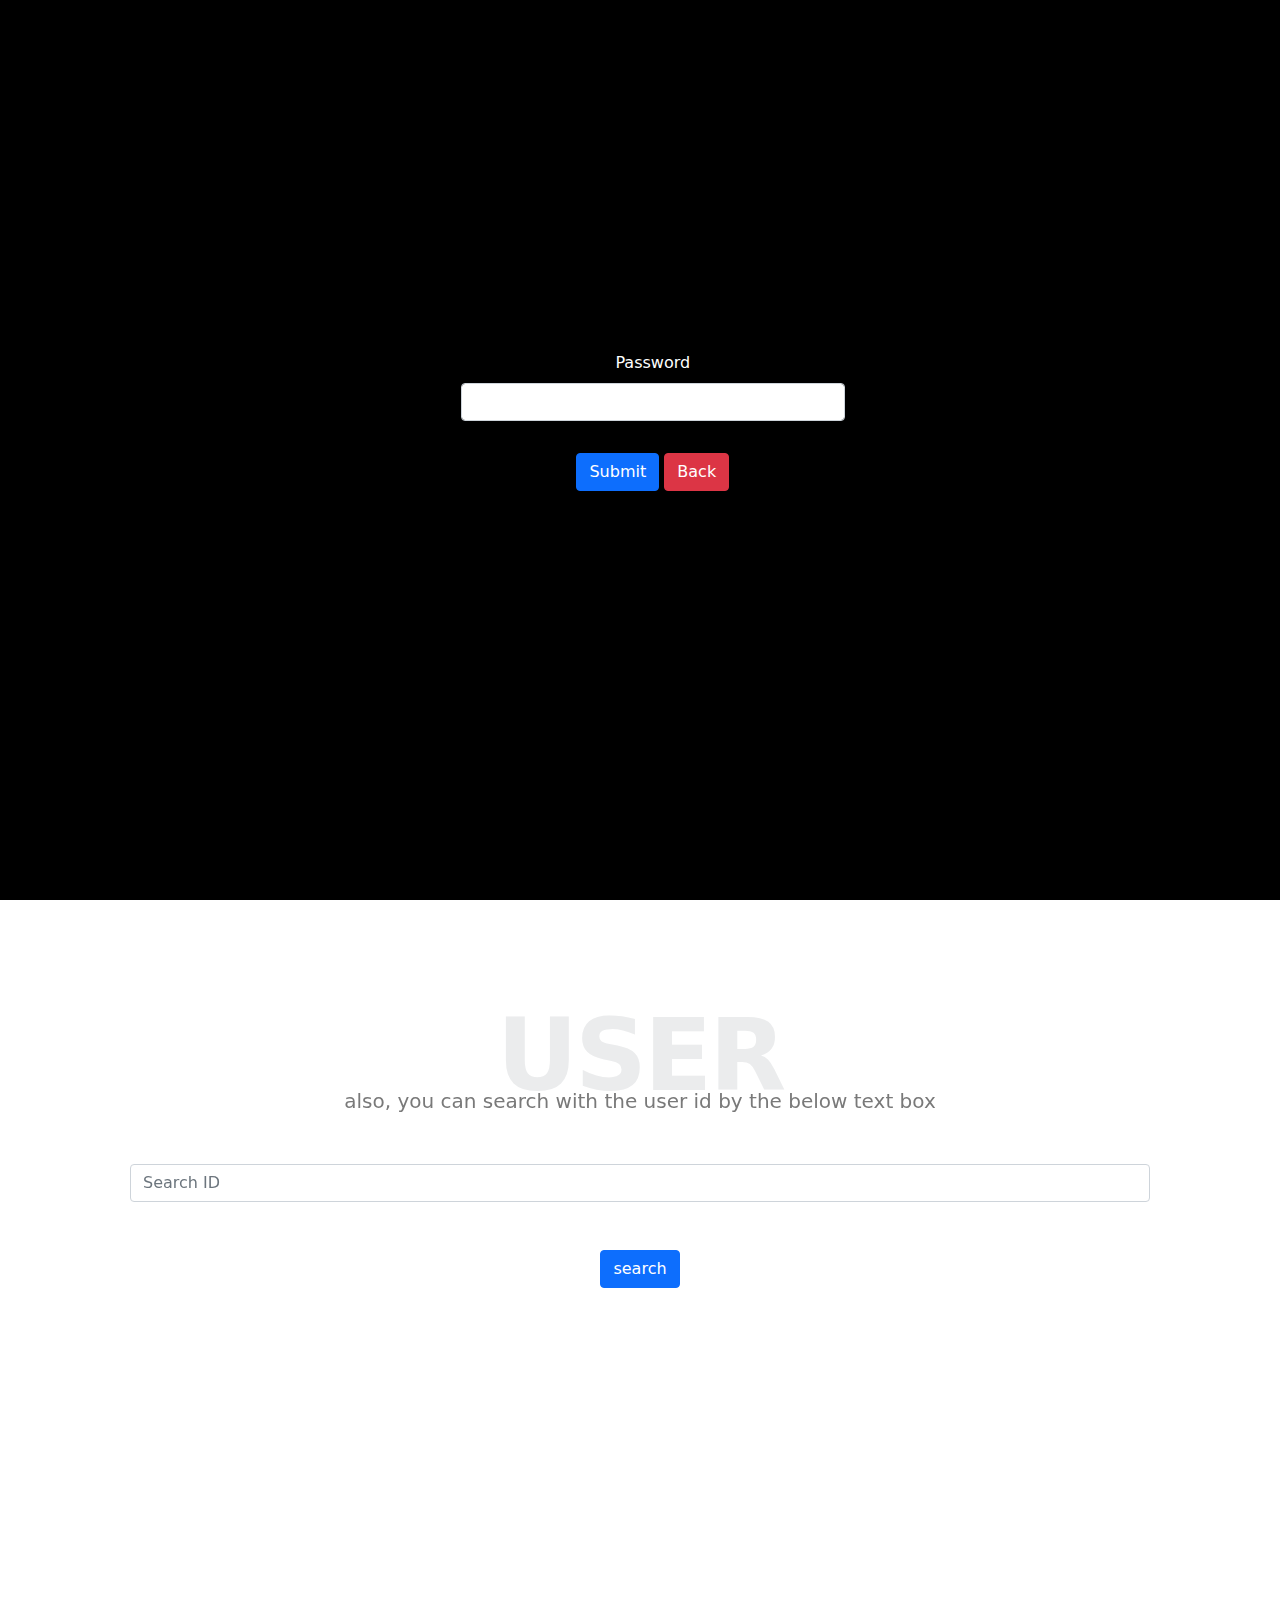
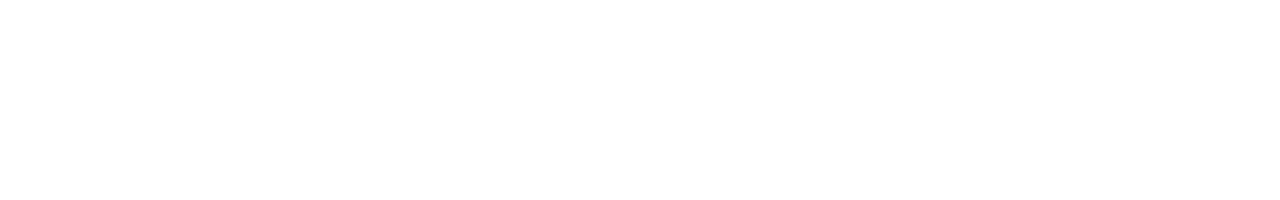
==== sm.html @ 642e506e "Update sm.html" ====
<!DOCTYPE html>
<html lang="en">

<head>
    <meta charset="UTF-8">
    <meta http-equiv="X-UA-Compatible" content="IE=edge">
    <meta name="viewport" content="width=device-width, initial-scale=1.0">
    <title>social media search</title>
    <link rel="icon" href="pic/messages-feature-f6473c3685a86a51e671e4d13feaf564.svg">
    <link rel="stylesheet" href="css/bootstrap.min.css">
    <link rel="stylesheet" href="css/style.css">
</head>

<body>



    <!-- start header -->
    <header>
        <nav class="navbar navbar-expand-lg navbar-dark bg-dark fixed-top">
            <div class="container-fluid">
                <a class="navbar-brand" href="index.html">All Agent</a>
                <button class="navbar-toggler" type="button" data-bs-toggle="collapse"
                    data-bs-target="#navbarSupportedContent" aria-controls="navbarSupportedContent"
                    aria-expanded="false" aria-label="Toggle navigation">
                    <span class="navbar-toggler-icon"></span>
                </button>
                <div class="collapse navbar-collapse" id="navbarSupportedContent">
                    <ul class="navbar-nav me-auto mb-2 mb-lg-0">


                        <li class="nav-item dropdown mx-1">
                            <a class="nav-link dropdown-toggle" href="#" id="navbarDropdown" role="button"
                                data-bs-toggle="dropdown" aria-expanded="false">
                                Cargo
                            </a>
                            <ul class="dropdown-menu" aria-labelledby="navbarDropdown">
                                <li><a class="dropdown-item" href="https://mylerz.net/pickup" target="_blank">Mylerz</a>
                                </li>
                                <li><a class="dropdown-item" href="https://www.aramex.com/eg/ar/track/track-shipments"
                                        target="_blank">Aramex</a></li>
                                <li><a class="dropdown-item" href="https://erp.r2slogistics.com/portal/PortalDashboard#"
                                        target="_blank">R2S</a></li>
                                <li>
                                    <hr class="dropdown-divider">
                                </li>
                                <li><a class="dropdown-item" href="https://mylerz.net/track" target="_blank">Mylerz
                                        User</a></li>


                            </ul>
                        </li>

                        <li class="nav-item dropdown mx-1">
                            <a class="nav-link dropdown-toggle" href="#" id="navbarDropdown" role="button"
                                data-bs-toggle="dropdown" aria-expanded="false">
                                LC Tools
                            </a>
                            <ul class="dropdown-menu" aria-labelledby="navbarDropdown">
                                <li><a class="dropdown-item" href="https://backoffice.lcwaikiki.eg/orders.aspx"
                                        target="_blank">Fix</a>
                                </li>
                                <li><a class="dropdown-item" href="https://www.lcwaikiki.eg/ar-EG/EG" target="_blank">LC
                                        Website</a></li>

                            </ul>
                        </li>
                        <li class="nav-item dropdown mx-1">
                            <a class="nav-link dropdown-toggle" href="#" id="navbarDropdown" role="button"
                                data-bs-toggle="dropdown" aria-expanded="false">
                                Raya Tools
                            </a>
                            <ul class="dropdown-menu" aria-labelledby="navbarDropdown">
                                <li><a class="dropdown-item" href="https://outlook.office.com"
                                        target="_blank">Outlook</a>
                                </li>
                                <li><a class="dropdown-item"
                                        href="https://wfm.rayacontactcenter.com/TeleoptiWFM/Web/MyTime#TeamSchedule/NewIndex"
                                        target="_blank">LC
                                        Teleopti WFM MyTime</a></li>
                                <li><a class="dropdown-item" href="http://lcwaikiki-kb/?q=content/lcw-eg-stores-wh"
                                        target="_blank">LC
                                        K Base</a></li>
                                <li><a class="dropdown-item" href="http://lcwaikiki-kb/?q=content/lcw-eg-stores-wh"
                                        target="_blank">LC
                                        RTM Tool</a></li>

                            </ul>
                        </li>
                        <li class="nav-item dropdown mx-1">
                            <a class="nav-link dropdown-toggle" href="#" id="navbarDropdown" role="button"
                                data-bs-toggle="dropdown" aria-expanded="false">
                                Old Tools
                            </a>
                            <ul class="dropdown-menu" aria-labelledby="navbarDropdown">
                                <li><a class="dropdown-item"
                                        href="https://lcwaikiki.omnitron.akinon.net/en/en-us/order/orders/"
                                        target="_blank">Omnitron Black</a>
                                </li>
                                <li><a class="dropdown-item" href="https://lcw-bo.akinon.net/main/orders"
                                        target="_blank">Omnitron White</a></li>
                                <li>
                                    <hr class="dropdown-divider">
                                </li>
                                <li><a class="dropdown-item"
                                        href="https://lcw-bi.akinon.net/question/77-rayacx-awb-query-by-order-number-egypt?start_date=2021-09-01&end_date=2023-03-01"
                                        target="_blank">Meta Orders</a></li>
                                <li><a class="dropdown-item"
                                        href="https://lcw-bi.akinon.net/question/498-rayacx-lcw-money-tracking-eg?start_date=2022-01-01&end_date=2023-05-01"
                                        target="_blank">Meta LCM</a></li>
                            </ul>
                        </li>

                        <li class="nav-item dropdown mx-1">
                            <a class="nav-link dropdown-toggle" href="#" id="navbarDropdown" role="button"
                                data-bs-toggle="dropdown" aria-expanded="false">
                                CRM
                            </a>
                            <ul class="dropdown-menu" aria-labelledby="navbarDropdown">
                                <li><a class="dropdown-item"
                                        href="https://crm365.lcwaikiki.com/main.aspx?appid=c99c9d87-e483-eb11-9f29-00155dd42e06&forceUCI=1&newWindow=true&pagetype=entityrecord&etn=incident"
                                        target="_blank">New Case</a>
                                </li>
                                <li><a class="dropdown-item"
                                        href="https://crm365.lcwaikiki.com/main.aspx?appid=c99c9d87-e483-eb11-9f29-00155dd42e06&forceUCI=1&newWindow=true&pagetype=entitylist&etn=incident&viewid=00000000-0000-0000-00aa-000010001030&viewType=1039"
                                        target="_blank">
                                        All Cases</a></li>

                            </ul>
                        </li>

                        <li class="nav-item dropdown mx-1">
                            <a class="nav-link dropdown-toggle" href="#" id="navbarDropdown" role="button"
                                data-bs-toggle="dropdown" aria-expanded="false">
                                Excel sheets
                            </a>
                            <ul class="dropdown-menu" aria-labelledby="navbarDropdown">
                                <li><a class="dropdown-item"
                                        href="https://lcwonline-my.sharepoint.com/:x:/g/personal/hisham_hamza_lcwaikiki_com/EScHxWISASlGtxcE4dEOUEcBST6ohaYQ8WqMdYG4wH2eCQ?rtime=UtkxC5-22kg"
                                        target="_blank">Old Bank Transfer</a>
                                </li>
                                <li><a class="dropdown-item"
                                        href="https://lcwonline-my.sharepoint.com/:x:/g/personal/ahmed_fayez_lcwaikiki_com/EWXl0eiKqdpIml8HTB7rE1QB4gOhnJVrDEm3c3cTARcmJg?e=5k7Ae8"
                                        target="_blank">
                                        Call Back</a></li>
                                <li><a class="dropdown-item"
                                        href="https://lcwonline-my.sharepoint.com/:x:/g/personal/hisham_hamza_lcwaikiki_com/EbQaKVX3qGBAoABUPVS43xYBYPFShjwHWeIFD5YLqoT0Yw?rtime=5i-AL_9N2kg"
                                        target="_blank">
                                        Return request</a></li>
                                <li><a class="dropdown-item"
                                        href="https://rayacontactcenterrcc-my.sharepoint.com/:x:/r/personal/omar_mabdelmenaem_rayacx_com/_layouts/15/Doc.aspx?sourcedoc=%7Bdeadf7cd-cefd-4dca-a40a-460d5beed698%7D&action=editnew&wdPreviousSession=5012d18a-b7c3-4fa8-942c-625be7ca4e48&wdNewAndOpenCt=1663673976645&wdo=4&wdOrigin=wacFileNew&wdTpl=blank&wdLcid=1033&wdPreviousCorrelation=512343c7-54d2-41ef-9619-b6ce47abf4ec&cid=63c4b23b-ff75-43cb-86ea-507cf4fb5bc3"
                                        target="_blank">
                                        Fix Issue</a></li>
                                <li><a class="dropdown-item"
                                        href="https://rayacontactcenterrcc-my.sharepoint.com/:x:/r/personal/omar_mabdelmenaem_rayacx_com/_layouts/15/Doc.aspx?sourcedoc=%7B9A0EC4F1-9BD1-4F91-B116-A2D3359D970A%7D&file=Department-record.xlsx&action=default&mobileredirect=true&cid=8c9faec4-043d-4eac-959f-abd29b689596"
                                        target="_blank">
                                        CRM Outage</a></li>
                                <li><a class="dropdown-item"
                                        href="https://rayacontactcenterrcc-my.sharepoint.com/:x:/g/personal/omar_mabdelmenaem_rayacx_com/Ed1r8LaXzMBIgEXdaLRt-_IBYeiBrB6-gZUq6Wqt5W-NOA?e=szCriW"
                                        target="_blank">
                                        Petition Refund List</a></li>

                            </ul>
                        </li>
                        <li class="nav-item dropdown mx-1">
                            <a class="nav-link dropdown-toggle" href="#" id="navbarDropdown" role="button"
                                data-bs-toggle="dropdown" aria-expanded="false">
                                SM Excel sheets
                            </a>
                            <ul class="dropdown-menu" aria-labelledby="navbarDropdown">
                                <li><a class="dropdown-item"
                                        href="https://lcwonline-my.sharepoint.com/:x:/g/personal/ahmed_osama_lcwaikiki_com/EaXkOX15scVForLlMP_iaZEBIleURgnt28FSDwNx4xDJwA?rtime=R0bFkICu2kg"
                                        target="_blank">Osama</a>
                                </li>
                                <li><a class="dropdown-item"
                                        href="https://rayacontactcenterrcc-my.sharepoint.com/:x:/g/personal/omar_mabdelmenaem_rayacx_com/EXlNuDFo33hLqky8F09alF0Bh6B_O2Ip0vfGKXGz66Lccw?e=4%3AsVktMK&at=9&CID=f2ac560f-eaf7-0fe3-712b-db42f637dfea"
                                        target="_blank">
                                        Sniffer issue</a></li>


                            </ul>
                        </li>
                        <li class="nav-item dropdown mx-1">
                            <a class="nav-link dropdown-toggle" href="#" id="navbarDropdown" role="button"
                                data-bs-toggle="dropdown" aria-expanded="false">
                                Sniffer Filter
                            </a>
                            <ul class="dropdown-menu" aria-labelledby="navbarDropdown">
                                <li><a class="dropdown-item"
                                        href="https://sniffer.global-bilgi.com.tr/379/Monitoring#/&nq=sourcename:FACEBOOK+feedtype:Comment&sortby=createtime:desc&includeretweets=false&includecheckin=true"
                                        target="_blank">Facebook comment</a>
                                </li>
                                <li><a class="dropdown-item"
                                        href="https://sniffer.global-bilgi.com.tr/379/Monitoring#/&nq=sourcename:FACEBOOK+feedtype:DirectMessage&sortby=createtime:desc&includeretweets=false&includecheckin=true"
                                        target="_blank">
                                        Facebook DM</a></li>
                                <hr class="dropdown-divider">
                                <li><a class="dropdown-item"
                                        href="https://sniffer.global-bilgi.com.tr/379/Monitoring#/&nq=sourcename:INSTAGRAM+feedtype:Comment&sortby=createtime:desc&includeretweets=false&includecheckin=true"
                                        target="_blank">Instagram comment</a>
                                </li>
                                <li><a class="dropdown-item"
                                        href="https://sniffer.global-bilgi.com.tr/379/Monitoring#/&nq=feedtype:DirectMessage+sourcename:INSTAGRAM&sortby=createtime:desc&includeretweets=false&includecheckin=true"
                                        target="_blank">
                                        Instagram DM</a></li>

                            </ul>
                        <li class="nav-item">
                            <a class="btn btn-outline-danger" href="index.html">Back</a>
                        </li>

                    </ul>

                </div>
            </div>
        </nav>
        <div class="smBGround text-center"></div>

    </header>
    <!-- end header -->
    <main>
        <!-- password div -->
        <div id="smPassword">
            <form class=" justify-content-center text-center" action="#" onsubmit="smPassword()">

                <div class="mb-3">
                    <label for="exampleInputPassword1" class="form-label text-white">Password</label>
                    <input type="password" class="form-control" id="exampleInputPassword1">
                </div>
                <button type="submit" class="btn btn-primary my-3">Submit</button>
                <a href="index.html" class="btn btn-danger my-3">Back</a>
                <div id="smPError">

                </div>
            </form>
        </div>
        <!-- password div -->



        <!-- https://sniffer.global-bilgi.com.tr/379/Welcome/ChangeLanguage?language=tr-TR       -->
        <div class="smHeader text-white">


            <form action="#" onsubmit="cID()" class="divSearch text-center">
                <h3 class="text-center ">DM ID</h3>
                <p class=" h5 text-center mb-5">you can search for comments or direct messages by the ID</p>
                <input type="number" class="form-control" id="cCid" required placeholder="Search ID">
                <button type="submit" class="btn bg-white my-5">search</button>
            </form>
        </div>
        <!-- comment or message search -->
        <!-- user  search -->
        <div class="smBody pt-5 text-center  bg-white py-5">
            <div class=" container  smUserSearch py-5">
                <h3>USER</h3>
                <p>also, you can search with the user id by the below text box </p>
                <form action="#" onsubmit="sID()" class="mt-5 px-5">

                    <input type="number" class="form-control" id="sSid" required placeholder="Search ID">
                    <button type="submit" class="btn btn-primary my-5">search</button>
                </form>
            </div>
        </div>
        <!-- user  search -->

    </main>
    <footer></footer>
    <script src="js/bootstrap.min.js"></script>
    <script src="js/main.js"></script>
</body>

</html>
---- css/style.css ----
body {
    transition: all 0.5;
}

/* header sm  */

#smPassword {
    background-color: black;
    position: fixed;
    width: 100%;
    height: 100vh;
    top: 0;
    left: 0;
    z-index: 9999;
}

#smPassword form {
    width: 30vw;
    height: 30vh;
    position: absolute;
    top: 39vh;
    left: 36vw;

}


.smHeader {
    position: relative;
    width: 100%;
    height: 100vh;
}



.smBGround {
    background-image: url('../pic/R.jfif');
    background-repeat: no-repeat;
    background-size: cover;
    position: fixed;
    width: 100%;
    height: 100vh;
    top: 0;
    left: 0;
    z-index: -2;

}

.smBGround::after {
    content: '';
    width: 100%;
    height: 100vh;
    background-color: rgba(0 0 0 / 60%);
    position: absolute;
    top: 0;
    left: 0;
    z-index: -1;

}

main .divSearch {
    width: auto;
    height: 30vh;
    position: absolute;
    top: 43vh;
    left: 28vw;
}

@media only screen and (max-width: 961px) {
    main .divSearch, #smPassword form {
        width: 60vw;
        height: 60vh;

        top: 32vh;
        left: 20vw;
    }
}


/* header sm  */


/* body sm  */
.smBody {
    position: relative;
    height: 100vh;
    width: 100%;
}

.smUserSearch {
    border-radius: 10px;
}

.smUserSearch h3 {


    color: #ebeced;
    font-size: 100px;
    text-align: center;
    font-weight: 800;
    letter-spacing: -3px;
    margin: 0;
}

.smUserSearch p {
    margin: -30px 0 0;
    font-size: 20px;
    text-align: center;
    color: #797979;
}

/* body sm  */






/* agent page  */


.agentHeader {
    position: relative;
    width: 100%;
    height: 100vh;
    background-color: #fff;
}

.barndLogo {
    width: 150px;
    height: auto;
}



.agentGroup {
    width: 100%;
    height: 30vh;
    position: absolute;
    top: 23vh;
}





.agentGroup .list-group {
    height: 43vh;
    overflow-y: auto;
    overflow-x: hidden;
    border: 1px solid white;
    border-radius: 20px;
    position: relative;
}

/* agent page  */
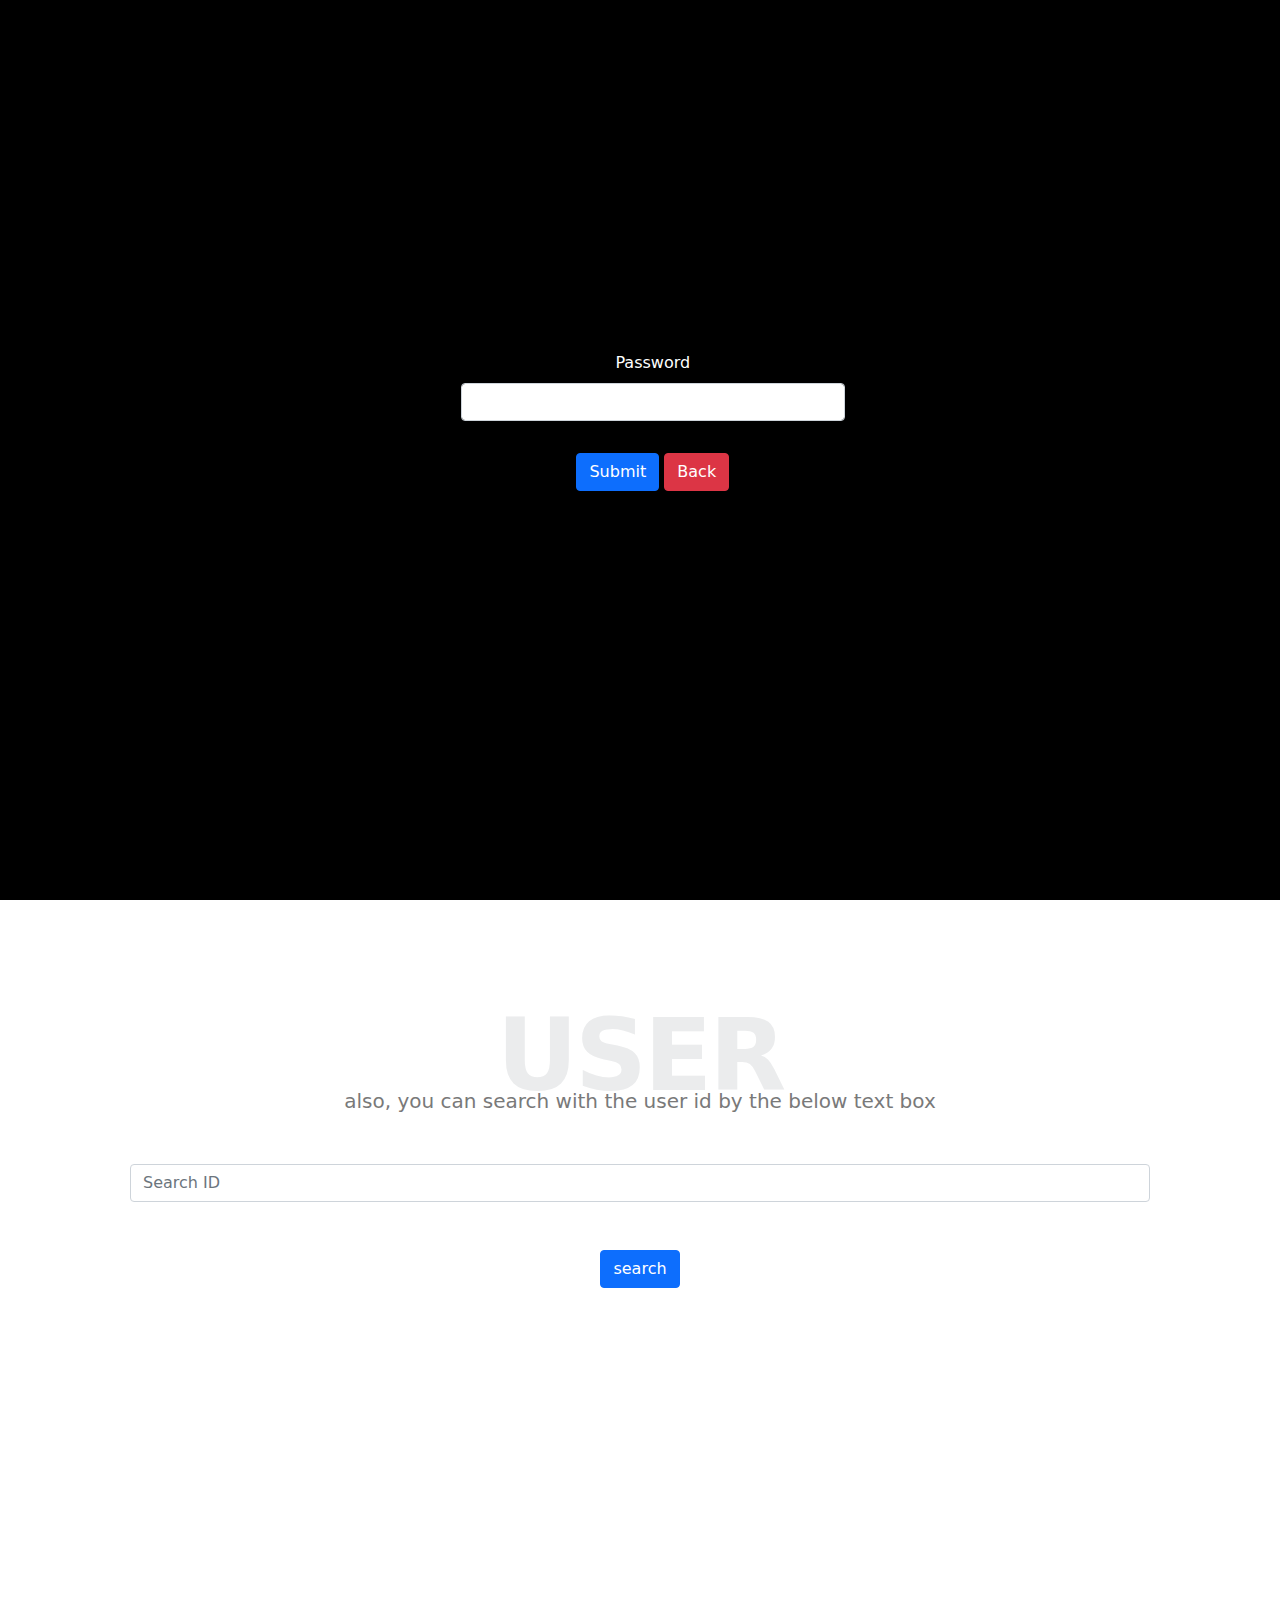
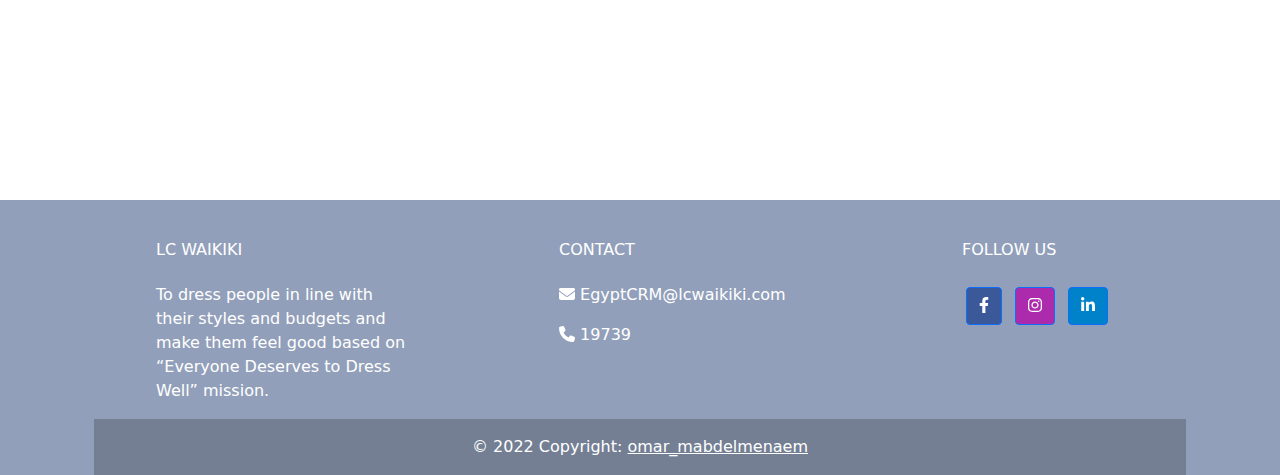
==== commit 4387c883: "footer" ====
--- a/sm.html
+++ b/sm.html
@@ -9,6 +9,8 @@
     <link rel="icon" href="pic/messages-feature-f6473c3685a86a51e671e4d13feaf564.svg">
     <link rel="stylesheet" href="css/bootstrap.min.css">
     <link rel="stylesheet" href="css/style.css">
+    <link rel="stylesheet" href="css/all.min.css">
+
 </head>
 
 <body>
@@ -76,13 +78,13 @@
                                 </li>
                                 <li><a class="dropdown-item"
                                         href="https://wfm.rayacontactcenter.com/TeleoptiWFM/Web/MyTime#TeamSchedule/NewIndex"
-                                        target="_blank">LC
+                                        target="_blank">
                                         Teleopti WFM MyTime</a></li>
                                 <li><a class="dropdown-item" href="http://lcwaikiki-kb/?q=content/lcw-eg-stores-wh"
-                                        target="_blank">LC
+                                        target="_blank">
                                         K Base</a></li>
-                                <li><a class="dropdown-item" href="http://lcwaikiki-kb/?q=content/lcw-eg-stores-wh"
-                                        target="_blank">LC
+                                <li><a class="dropdown-item" href="https://rtm-tool.rayacontactcenter.com/Logs"
+                                        target="_blank">
                                         RTM Tool</a></li>
 
                             </ul>
@@ -265,9 +267,91 @@
         <!-- user  search -->
 
     </main>
-    <footer></footer>
+    <!-- Remove the container if you want to extend the Footer to full width. -->
+    <!-- Footer -->
+    <footer class="text-center text-lg-start text-white" style="background-color: #929fba">
+        <!-- Grid container -->
+        <div class="container p-4 pb-0">
+            <!-- Section: Links -->
+            <section class="">
+                <!--Grid row-->
+                <div class="row">
+                    <!-- Grid column -->
+                    <div class="col-md-3 col-lg-3 col-xl-3 mx-auto mt-3">
+                        <h6 class="text-uppercase mb-4 font-weight-bold">
+                            LC Waikiki
+                        </h6>
+                        <p>
+                            To dress people in line with their styles and budgets and make them feel good based on
+                            “Everyone Deserves to Dress Well” mission.
+
+
+                        </p>
+                    </div>
+                    <!-- Grid column -->
+
+                    <hr class="w-100 clearfix d-md-none" />
+
+
+
+                    <hr class="w-100 clearfix d-md-none" />
+
+                    <!-- Grid column -->
+                    <hr class="w-100 clearfix d-md-none" />
+
+                    <!-- Grid column -->
+                    <div class="col-md-4 col-lg-3 col-xl-3 mx-auto mt-3">
+                        <h6 class="text-uppercase mb-4 font-weight-bold">Contact</h6>
+                        <p><i class="fas fa-envelope mr-3"></i> EgyptCRM@lcwaikiki.com</p>
+                        <p><i class="fas fa-phone mr-3"></i> 19739</p>
+                    </div>
+                    <!-- Grid column -->
+
+                    <!-- Grid column -->
+                    <div class="col-md-3 col-lg-2 col-xl-2 mx-auto mt-3">
+                        <h6 class="text-uppercase mb-4 font-weight-bold">Follow us</h6>
+
+                        <!-- Facebook -->
+                        <a class="btn btn-primary btn-floating m-1" style="background-color: #3b5998"
+                            href="https://www.facebook.com/LCWaikikiEgypt/" role="button"><i
+                                class="fab fa-facebook-f"></i></a>
+
+
+
+
+
+                        <!-- Instagram -->
+                        <a class="btn btn-primary btn-floating m-1" style="background-color: #ac2bac"
+                            href="https://www.instagram.com/lcwaikikiegypt/" role="button"><i
+                                class="fab fa-instagram"></i></a>
+
+                        <!-- Linkedin -->
+                        <a class="btn btn-primary btn-floating m-1" style="background-color: #0082ca"
+                            href="https://tr.linkedin.com/company/lc-waikiki" role="button"><i
+                                class="fab fa-linkedin-in"></i></a>
+
+                    </div>
+                </div>
+                <!--Grid row-->
+            </section>
+            <!-- Section: Links -->
+            <!-- Grid container -->
+
+            <!-- Copyright -->
+            <div class="text-center p-3" style="background-color: rgba(0, 0, 0, 0.2)">
+                © 2022 Copyright:
+                <a class="text-white" href="mailto:omar_mabdelmenaem@rayacx.com">omar_mabdelmenaem</a>
+            </div>
+            <!-- Copyright -->
+    </footer>
+    <!-- Footer -->
+    </div>
+    <!-- End of .container -->
+
     <script src="js/bootstrap.min.js"></script>
     <script src="js/main.js"></script>
+    <script src="js/all.min.js"></script>
+
 </body>
 
 </html>--- a/css/style.css
+++ b/css/style.css
@@ -1,5 +1,5 @@
 body {
-    transition: all 0.5;
+    transition: all 0.5s;
 }
 
 /* header sm  */
@@ -133,7 +133,7 @@
 
 
 .agentGroup {
-    width: 100%;
+    width: 90%;
     height: 30vh;
     position: absolute;
     top: 23vh;
--- a/css/all.min.css
+++ b/css/all.min.css
@@ -0,0 +1,6 @@
+/*!
+ * Font Awesome Free 6.2.1 by @fontawesome - https://fontawesome.com
+ * License - https://fontawesome.com/license/free (Icons: CC BY 4.0, Fonts: SIL OFL 1.1, Code: MIT License)
+ * Copyright 2022 Fonticons, Inc.
+ */
+.fa{font-family:var(--fa-style-family,"Font Awesome 6 Free");font-weight:var(--fa-style,900)}.fa,.fa-brands,.fa-classic,.fa-regular,.fa-sharp,.fa-solid,.fab,.far,.fas{-moz-osx-font-smoothing:grayscale;-webkit-font-smoothing:antialiased;display:var(--fa-display,inline-block);font-style:normal;font-variant:normal;line-height:1;text-rendering:auto}.fa-classic,.fa-regular,.fa-solid,.far,.fas{font-family:"Font Awesome 6 Free"}.fa-brands,.fab{font-family:"Font Awesome 6 Brands"}.fa-1x{font-size:1em}.fa-2x{font-size:2em}.fa-3x{font-size:3em}.fa-4x{font-size:4em}.fa-5x{font-size:5em}.fa-6x{font-size:6em}.fa-7x{font-size:7em}.fa-8x{font-size:8em}.fa-9x{font-size:9em}.fa-10x{font-size:10em}.fa-2xs{font-size:.625em;line-height:.1em;vertical-align:.225em}.fa-xs{font-size:.75em;line-height:.08333em;vertical-align:.125em}.fa-sm{font-size:.875em;line-height:.07143em;vertical-align:.05357em}.fa-lg{font-size:1.25em;line-height:.05em;vertical-align:-.075em}.fa-xl{font-size:1.5em;line-height:.04167em;vertical-align:-.125em}.fa-2xl{font-size:2em;line-height:.03125em;vertical-align:-.1875em}.fa-fw{text-align:center;width:1.25em}.fa-ul{list-style-type:none;margin-left:var(--fa-li-margin,2.5em);padding-left:0}.fa-ul>li{position:relative}.fa-li{left:calc(var(--fa-li-width, 2em)*-1);position:absolute;text-align:center;width:var(--fa-li-width,2em);line-height:inherit}.fa-border{border-radius:var(--fa-border-radius,.1em);border:var(--fa-border-width,.08em) var(--fa-border-style,solid) var(--fa-border-color,#eee);padding:var(--fa-border-padding,.2em .25em .15em)}.fa-pull-left{float:left;margin-right:var(--fa-pull-margin,.3em)}.fa-pull-right{float:right;margin-left:var(--fa-pull-margin,.3em)}.fa-beat{-webkit-animation-name:fa-beat;animation-name:fa-beat;-webkit-animation-delay:var(--fa-animation-delay,0s);animation-delay:var(--fa-animation-delay,0s);-webkit-animation-direction:var(--fa-animation-direction,normal);animation-direction:var(--fa-animation-direction,normal);-webkit-animation-duration:var(--fa-animation-duration,1s);animation-duration:var(--fa-animation-duration,1s);-webkit-animation-iteration-count:var(--fa-animation-iteration-count,infinite);animation-iteration-count:var(--fa-animation-iteration-count,infinite);-webkit-animation-timing-function:var(--fa-animation-timing,ease-in-out);animation-timing-function:var(--fa-animation-timing,ease-in-out)}.fa-bounce{-webkit-animation-name:fa-bounce;animation-name:fa-bounce;-webkit-animation-delay:var(--fa-animation-delay,0s);animation-delay:var(--fa-animation-delay,0s);-webkit-animation-direction:var(--fa-animation-direction,normal);animation-direction:var(--fa-animation-direction,normal);-webkit-animation-duration:var(--fa-animation-duration,1s);animation-duration:var(--fa-animation-duration,1s);-webkit-animation-iteration-count:var(--fa-animation-iteration-count,infinite);animation-iteration-count:var(--fa-animation-iteration-count,infinite);-webkit-animation-timing-function:var(--fa-animation-timing,cubic-bezier(.28,.84,.42,1));animation-timing-function:var(--fa-animation-timing,cubic-bezier(.28,.84,.42,1))}.fa-fade{-webkit-animation-name:fa-fade;animation-name:fa-fade;-webkit-animation-iteration-count:var(--fa-animation-iteration-count,infinite);animation-iteration-count:var(--fa-animation-iteration-count,infinite);-webkit-animation-timing-function:var(--fa-animation-timing,cubic-bezier(.4,0,.6,1));animation-timing-function:var(--fa-animation-timing,cubic-bezier(.4,0,.6,1))}.fa-beat-fade,.fa-fade{-webkit-animation-delay:var(--fa-animation-delay,0s);animation-delay:var(--fa-animation-delay,0s);-webkit-animation-direction:var(--fa-animation-direction,normal);animation-direction:var(--fa-animation-direction,normal);-webkit-animation-duration:var(--fa-animation-duration,1s);animation-duration:var(--fa-animation-duration,1s)}.fa-beat-fade{-webkit-animation-name:fa-beat-fade;animation-name:fa-beat-fade;-webkit-animation-iteration-count:var(--fa-animation-iteration-count,infinite);animation-iteration-count:var(--fa-animation-iteration-count,infinite);-webkit-animation-timing-function:var(--fa-animation-timing,cubic-bezier(.4,0,.6,1));animation-timing-function:var(--fa-animation-timing,cubic-bezier(.4,0,.6,1))}.fa-flip{-webkit-animation-name:fa-flip;animation-name:fa-flip;-webkit-animation-delay:var(--fa-animation-delay,0s);animation-delay:var(--fa-animation-delay,0s);-webkit-animation-direction:var(--fa-animation-direction,normal);animation-direction:var(--fa-animation-direction,normal);-webkit-animation-duration:var(--fa-animation-duration,1s);animation-duration:var(--fa-animation-duration,1s);-webkit-animation-iteration-count:var(--fa-animation-iteration-count,infinite);animation-iteration-count:var(--fa-animation-iteration-count,infinite);-webkit-animation-timing-function:var(--fa-animation-timing,ease-in-out);animation-timing-function:var(--fa-animation-timing,ease-in-out)}.fa-shake{-webkit-animation-name:fa-shake;animation-name:fa-shake;-webkit-animation-duration:var(--fa-animation-duration,1s);animation-duration:var(--fa-animation-duration,1s);-webkit-animation-iteration-count:var(--fa-animation-iteration-count,infinite);animation-iteration-count:var(--fa-animation-iteration-count,infinite);-webkit-animation-timing-function:var(--fa-animation-timing,linear);animation-timing-function:var(--fa-animation-timing,linear)}.fa-shake,.fa-spin{-webkit-animation-delay:var(--fa-animation-delay,0s);animation-delay:var(--fa-animation-delay,0s);-webkit-animation-direction:var(--fa-animation-direction,normal);animation-direction:var(--fa-animation-direction,normal)}.fa-spin{-webkit-animation-name:fa-spin;animation-name:fa-spin;-webkit-animation-duration:var(--fa-animation-duration,2s);animation-duration:var(--fa-animation-duration,2s);-webkit-animation-iteration-count:var(--fa-animation-iteration-count,infinite);animation-iteration-count:var(--fa-animation-iteration-count,infinite);-webkit-animation-timing-function:var(--fa-animation-timing,linear);animation-timing-function:var(--fa-animation-timing,linear)}.fa-spin-reverse{--fa-animation-direction:reverse}.fa-pulse,.fa-spin-pulse{-webkit-animation-name:fa-spin;animation-name:fa-spin;-webkit-animation-direction:var(--fa-animation-direction,normal);animation-direction:var(--fa-animation-direction,normal);-webkit-animation-duration:var(--fa-animation-duration,1s);animation-duration:var(--fa-animation-duration,1s);-webkit-animation-iteration-count:var(--fa-animation-iteration-count,infinite);animation-iteration-count:var(--fa-animation-iteration-count,infinite);-webkit-animation-timing-function:var(--fa-animation-timing,steps(8));animation-timing-function:var(--fa-animation-timing,steps(8))}@media (prefers-reduced-motion:reduce){.fa-beat,.fa-beat-fade,.fa-bounce,.fa-fade,.fa-flip,.fa-pulse,.fa-shake,.fa-spin,.fa-spin-pulse{-webkit-animation-delay:-1ms;animation-delay:-1ms;-webkit-animation-duration:1ms;animation-duration:1ms;-webkit-animation-iteration-count:1;animation-iteration-count:1;transition-delay:0s;transition-duration:0s}}@-webkit-keyframes fa-beat{0%,90%{-webkit-transform:scale(1);transform:scale(1)}45%{-webkit-transform:scale(var(--fa-beat-scale,1.25));transform:scale(var(--fa-beat-scale,1.25))}}@keyframes fa-beat{0%,90%{-webkit-transform:scale(1);transform:scale(1)}45%{-webkit-transform:scale(var(--fa-beat-scale,1.25));transform:scale(var(--fa-beat-scale,1.25))}}@-webkit-keyframes fa-bounce{0%{-webkit-transform:scale(1) translateY(0);transform:scale(1) translateY(0)}10%{-webkit-transform:scale(var(--fa-bounce-start-scale-x,1.1),var(--fa-bounce-start-scale-y,.9)) translateY(0);transform:scale(var(--fa-bounce-start-scale-x,1.1),var(--fa-bounce-start-scale-y,.9)) translateY(0)}30%{-webkit-transform:scale(var(--fa-bounce-jump-scale-x,.9),var(--fa-bounce-jump-scale-y,1.1)) translateY(var(--fa-bounce-height,-.5em));transform:scale(var(--fa-bounce-jump-scale-x,.9),var(--fa-bounce-jump-scale-y,1.1)) translateY(var(--fa-bounce-height,-.5em))}50%{-webkit-transform:scale(var(--fa-bounce-land-scale-x,1.05),var(--fa-bounce-land-scale-y,.95)) translateY(0);transform:scale(var(--fa-bounce-land-scale-x,1.05),var(--fa-bounce-land-scale-y,.95)) translateY(0)}57%{-webkit-transform:scale(1) translateY(var(--fa-bounce-rebound,-.125em));transform:scale(1) translateY(var(--fa-bounce-rebound,-.125em))}64%{-webkit-transform:scale(1) translateY(0);transform:scale(1) translateY(0)}to{-webkit-transform:scale(1) translateY(0);transform:scale(1) translateY(0)}}@keyframes fa-bounce{0%{-webkit-transform:scale(1) translateY(0);transform:scale(1) translateY(0)}10%{-webkit-transform:scale(var(--fa-bounce-start-scale-x,1.1),var(--fa-bounce-start-scale-y,.9)) translateY(0);transform:scale(var(--fa-bounce-start-scale-x,1.1),var(--fa-bounce-start-scale-y,.9)) translateY(0)}30%{-webkit-transform:scale(var(--fa-bounce-jump-scale-x,.9),var(--fa-bounce-jump-scale-y,1.1)) translateY(var(--fa-bounce-height,-.5em));transform:scale(var(--fa-bounce-jump-scale-x,.9),var(--fa-bounce-jump-scale-y,1.1)) translateY(var(--fa-bounce-height,-.5em))}50%{-webkit-transform:scale(var(--fa-bounce-land-scale-x,1.05),var(--fa-bounce-land-scale-y,.95)) translateY(0);transform:scale(var(--fa-bounce-land-scale-x,1.05),var(--fa-bounce-land-scale-y,.95)) translateY(0)}57%{-webkit-transform:scale(1) translateY(var(--fa-bounce-rebound,-.125em));transform:scale(1) translateY(var(--fa-bounce-rebound,-.125em))}64%{-webkit-transform:scale(1) translateY(0);transform:scale(1) translateY(0)}to{-webkit-transform:scale(1) translateY(0);transform:scale(1) translateY(0)}}@-webkit-keyframes fa-fade{50%{opacity:var(--fa-fade-opacity,.4)}}@keyframes fa-fade{50%{opacity:var(--fa-fade-opacity,.4)}}@-webkit-keyframes fa-beat-fade{0%,to{opacity:var(--fa-beat-fade-opacity,.4);-webkit-transform:scale(1);transform:scale(1)}50%{opacity:1;-webkit-transform:scale(var(--fa-beat-fade-scale,1.125));transform:scale(var(--fa-beat-fade-scale,1.125))}}@keyframes fa-beat-fade{0%,to{opacity:var(--fa-beat-fade-opacity,.4);-webkit-transform:scale(1);transform:scale(1)}50%{opacity:1;-webkit-transform:scale(var(--fa-beat-fade-scale,1.125));transform:scale(var(--fa-beat-fade-scale,1.125))}}@-webkit-keyframes fa-flip{50%{-webkit-transform:rotate3d(var(--fa-flip-x,0),var(--fa-flip-y,1),var(--fa-flip-z,0),var(--fa-flip-angle,-180deg));transform:rotate3d(var(--fa-flip-x,0),var(--fa-flip-y,1),var(--fa-flip-z,0),var(--fa-flip-angle,-180deg))}}@keyframes fa-flip{50%{-webkit-transform:rotate3d(var(--fa-flip-x,0),var(--fa-flip-y,1),var(--fa-flip-z,0),var(--fa-flip-angle,-180deg));transform:rotate3d(var(--fa-flip-x,0),var(--fa-flip-y,1),var(--fa-flip-z,0),var(--fa-flip-angle,-180deg))}}@-webkit-keyframes fa-shake{0%{-webkit-transform:rotate(-15deg);transform:rotate(-15deg)}4%{-webkit-transform:rotate(15deg);transform:rotate(15deg)}8%,24%{-webkit-transform:rotate(-18deg);transform:rotate(-18deg)}12%,28%{-webkit-transform:rotate(18deg);transform:rotate(18deg)}16%{-webkit-transform:rotate(-22deg);transform:rotate(-22deg)}20%{-webkit-transform:rotate(22deg);transform:rotate(22deg)}32%{-webkit-transform:rotate(-12deg);transform:rotate(-12deg)}36%{-webkit-transform:rotate(12deg);transform:rotate(12deg)}40%,to{-webkit-transform:rotate(0deg);transform:rotate(0deg)}}@keyframes fa-shake{0%{-webkit-transform:rotate(-15deg);transform:rotate(-15deg)}4%{-webkit-transform:rotate(15deg);transform:rotate(15deg)}8%,24%{-webkit-transform:rotate(-18deg);transform:rotate(-18deg)}12%,28%{-webkit-transform:rotate(18deg);transform:rotate(18deg)}16%{-webkit-transform:rotate(-22deg);transform:rotate(-22deg)}20%{-webkit-transform:rotate(22deg);transform:rotate(22deg)}32%{-webkit-transform:rotate(-12deg);transform:rotate(-12deg)}36%{-webkit-transform:rotate(12deg);transform:rotate(12deg)}40%,to{-webkit-transform:rotate(0deg);transform:rotate(0deg)}}@-webkit-keyframes fa-spin{0%{-webkit-transform:rotate(0deg);transform:rotate(0deg)}to{-webkit-transform:rotate(1turn);transform:rotate(1turn)}}@keyframes fa-spin{0%{-webkit-transform:rotate(0deg);transform:rotate(0deg)}to{-webkit-transform:rotate(1turn);transform:rotate(1turn)}}.fa-rotate-90{-webkit-transform:rotate(90deg);transform:rotate(90deg)}.fa-rotate-180{-webkit-transform:rotate(180deg);transform:rotate(180deg)}.fa-rotate-270{-webkit-transform:rotate(270deg);transform:rotate(270deg)}.fa-flip-horizontal{-webkit-transform:scaleX(-1);transform:scaleX(-1)}.fa-flip-vertical{-webkit-transform:scaleY(-1);transform:scaleY(-1)}.fa-flip-both,.fa-flip-horizontal.fa-flip-vertical{-webkit-transform:scale(-1);transform:scale(-1)}.fa-rotate-by{-webkit-transform:rotate(var(--fa-rotate-angle,none));transform:rotate(var(--fa-rotate-angle,none))}.fa-stack{display:inline-block;height:2em;line-height:2em;position:relative;vertical-align:middle;width:2.5em}.fa-stack-1x,.fa-stack-2x{left:0;position:absolute;text-align:center;width:100%;z-index:var(--fa-stack-z-index,auto)}.fa-stack-1x{line-height:inherit}.fa-stack-2x{font-size:2em}.fa-inverse{color:var(--fa-inverse,#fff)}.fa-0:before{content:"\30"}.fa-1:before{content:"\31"}.fa-2:before{content:"\32"}.fa-3:before{content:"\33"}.fa-4:before{content:"\34"}.fa-5:before{content:"\35"}.fa-6:before{content:"\36"}.fa-7:before{content:"\37"}.fa-8:before{content:"\38"}.fa-9:before{content:"\39"}.fa-fill-drip:before{content:"\f576"}.fa-arrows-to-circle:before{content:"\e4bd"}.fa-chevron-circle-right:before,.fa-circle-chevron-right:before{content:"\f138"}.fa-at:before{content:"\40"}.fa-trash-alt:before,.fa-trash-can:before{content:"\f2ed"}.fa-text-height:before{content:"\f034"}.fa-user-times:before,.fa-user-xmark:before{content:"\f235"}.fa-stethoscope:before{content:"\f0f1"}.fa-comment-alt:before,.fa-message:before{content:"\f27a"}.fa-info:before{content:"\f129"}.fa-compress-alt:before,.fa-down-left-and-up-right-to-center:before{content:"\f422"}.fa-explosion:before{content:"\e4e9"}.fa-file-alt:before,.fa-file-lines:before,.fa-file-text:before{content:"\f15c"}.fa-wave-square:before{content:"\f83e"}.fa-ring:before{content:"\f70b"}.fa-building-un:before{content:"\e4d9"}.fa-dice-three:before{content:"\f527"}.fa-calendar-alt:before,.fa-calendar-days:before{content:"\f073"}.fa-anchor-circle-check:before{content:"\e4aa"}.fa-building-circle-arrow-right:before{content:"\e4d1"}.fa-volleyball-ball:before,.fa-volleyball:before{content:"\f45f"}.fa-arrows-up-to-line:before{content:"\e4c2"}.fa-sort-desc:before,.fa-sort-down:before{content:"\f0dd"}.fa-circle-minus:before,.fa-minus-circle:before{content:"\f056"}.fa-door-open:before{content:"\f52b"}.fa-right-from-bracket:before,.fa-sign-out-alt:before{content:"\f2f5"}.fa-atom:before{content:"\f5d2"}.fa-soap:before{content:"\e06e"}.fa-heart-music-camera-bolt:before,.fa-icons:before{content:"\f86d"}.fa-microphone-alt-slash:before,.fa-microphone-lines-slash:before{content:"\f539"}.fa-bridge-circle-check:before{content:"\e4c9"}.fa-pump-medical:before{content:"\e06a"}.fa-fingerprint:before{content:"\f577"}.fa-hand-point-right:before{content:"\f0a4"}.fa-magnifying-glass-location:before,.fa-search-location:before{content:"\f689"}.fa-forward-step:before,.fa-step-forward:before{content:"\f051"}.fa-face-smile-beam:before,.fa-smile-beam:before{content:"\f5b8"}.fa-flag-checkered:before{content:"\f11e"}.fa-football-ball:before,.fa-football:before{content:"\f44e"}.fa-school-circle-exclamation:before{content:"\e56c"}.fa-crop:before{content:"\f125"}.fa-angle-double-down:before,.fa-angles-down:before{content:"\f103"}.fa-users-rectangle:before{content:"\e594"}.fa-people-roof:before{content:"\e537"}.fa-people-line:before{content:"\e534"}.fa-beer-mug-empty:before,.fa-beer:before{content:"\f0fc"}.fa-diagram-predecessor:before{content:"\e477"}.fa-arrow-up-long:before,.fa-long-arrow-up:before{content:"\f176"}.fa-burn:before,.fa-fire-flame-simple:before{content:"\f46a"}.fa-male:before,.fa-person:before{content:"\f183"}.fa-laptop:before{content:"\f109"}.fa-file-csv:before{content:"\f6dd"}.fa-menorah:before{content:"\f676"}.fa-truck-plane:before{content:"\e58f"}.fa-record-vinyl:before{content:"\f8d9"}.fa-face-grin-stars:before,.fa-grin-stars:before{content:"\f587"}.fa-bong:before{content:"\f55c"}.fa-pastafarianism:before,.fa-spaghetti-monster-flying:before{content:"\f67b"}.fa-arrow-down-up-across-line:before{content:"\e4af"}.fa-spoon:before,.fa-utensil-spoon:before{content:"\f2e5"}.fa-jar-wheat:before{content:"\e517"}.fa-envelopes-bulk:before,.fa-mail-bulk:before{content:"\f674"}.fa-file-circle-exclamation:before{content:"\e4eb"}.fa-circle-h:before,.fa-hospital-symbol:before{content:"\f47e"}.fa-pager:before{content:"\f815"}.fa-address-book:before,.fa-contact-book:before{content:"\f2b9"}.fa-strikethrough:before{content:"\f0cc"}.fa-k:before{content:"\4b"}.fa-landmark-flag:before{content:"\e51c"}.fa-pencil-alt:before,.fa-pencil:before{content:"\f303"}.fa-backward:before{content:"\f04a"}.fa-caret-right:before{content:"\f0da"}.fa-comments:before{content:"\f086"}.fa-file-clipboard:before,.fa-paste:before{content:"\f0ea"}.fa-code-pull-request:before{content:"\e13c"}.fa-clipboard-list:before{content:"\f46d"}.fa-truck-loading:before,.fa-truck-ramp-box:before{content:"\f4de"}.fa-user-check:before{content:"\f4fc"}.fa-vial-virus:before{content:"\e597"}.fa-sheet-plastic:before{content:"\e571"}.fa-blog:before{content:"\f781"}.fa-user-ninja:before{content:"\f504"}.fa-person-arrow-up-from-line:before{content:"\e539"}.fa-scroll-torah:before,.fa-torah:before{content:"\f6a0"}.fa-broom-ball:before,.fa-quidditch-broom-ball:before,.fa-quidditch:before{content:"\f458"}.fa-toggle-off:before{content:"\f204"}.fa-archive:before,.fa-box-archive:before{content:"\f187"}.fa-person-drowning:before{content:"\e545"}.fa-arrow-down-9-1:before,.fa-sort-numeric-desc:before,.fa-sort-numeric-down-alt:before{content:"\f886"}.fa-face-grin-tongue-squint:before,.fa-grin-tongue-squint:before{content:"\f58a"}.fa-spray-can:before{content:"\f5bd"}.fa-truck-monster:before{content:"\f63b"}.fa-w:before{content:"\57"}.fa-earth-africa:before,.fa-globe-africa:before{content:"\f57c"}.fa-rainbow:before{content:"\f75b"}.fa-circle-notch:before{content:"\f1ce"}.fa-tablet-alt:before,.fa-tablet-screen-button:before{content:"\f3fa"}.fa-paw:before{content:"\f1b0"}.fa-cloud:before{content:"\f0c2"}.fa-trowel-bricks:before{content:"\e58a"}.fa-face-flushed:before,.fa-flushed:before{content:"\f579"}.fa-hospital-user:before{content:"\f80d"}.fa-tent-arrow-left-right:before{content:"\e57f"}.fa-gavel:before,.fa-legal:before{content:"\f0e3"}.fa-binoculars:before{content:"\f1e5"}.fa-microphone-slash:before{content:"\f131"}.fa-box-tissue:before{content:"\e05b"}.fa-motorcycle:before{content:"\f21c"}.fa-bell-concierge:before,.fa-concierge-bell:before{content:"\f562"}.fa-pen-ruler:before,.fa-pencil-ruler:before{content:"\f5ae"}.fa-people-arrows-left-right:before,.fa-people-arrows:before{content:"\e068"}.fa-mars-and-venus-burst:before{content:"\e523"}.fa-caret-square-right:before,.fa-square-caret-right:before{content:"\f152"}.fa-cut:before,.fa-scissors:before{content:"\f0c4"}.fa-sun-plant-wilt:before{content:"\e57a"}.fa-toilets-portable:before{content:"\e584"}.fa-hockey-puck:before{content:"\f453"}.fa-table:before{content:"\f0ce"}.fa-magnifying-glass-arrow-right:before{content:"\e521"}.fa-digital-tachograph:before,.fa-tachograph-digital:before{content:"\f566"}.fa-users-slash:before{content:"\e073"}.fa-clover:before{content:"\e139"}.fa-mail-reply:before,.fa-reply:before{content:"\f3e5"}.fa-star-and-crescent:before{content:"\f699"}.fa-house-fire:before{content:"\e50c"}.fa-minus-square:before,.fa-square-minus:before{content:"\f146"}.fa-helicopter:before{content:"\f533"}.fa-compass:before{content:"\f14e"}.fa-caret-square-down:before,.fa-square-caret-down:before{content:"\f150"}.fa-file-circle-question:before{content:"\e4ef"}.fa-laptop-code:before{content:"\f5fc"}.fa-swatchbook:before{content:"\f5c3"}.fa-prescription-bottle:before{content:"\f485"}.fa-bars:before,.fa-navicon:before{content:"\f0c9"}.fa-people-group:before{content:"\e533"}.fa-hourglass-3:before,.fa-hourglass-end:before{content:"\f253"}.fa-heart-broken:before,.fa-heart-crack:before{content:"\f7a9"}.fa-external-link-square-alt:before,.fa-square-up-right:before{content:"\f360"}.fa-face-kiss-beam:before,.fa-kiss-beam:before{content:"\f597"}.fa-film:before{content:"\f008"}.fa-ruler-horizontal:before{content:"\f547"}.fa-people-robbery:before{content:"\e536"}.fa-lightbulb:before{content:"\f0eb"}.fa-caret-left:before{content:"\f0d9"}.fa-circle-exclamation:before,.fa-exclamation-circle:before{content:"\f06a"}.fa-school-circle-xmark:before{content:"\e56d"}.fa-arrow-right-from-bracket:before,.fa-sign-out:before{content:"\f08b"}.fa-chevron-circle-down:before,.fa-circle-chevron-down:before{content:"\f13a"}.fa-unlock-alt:before,.fa-unlock-keyhole:before{content:"\f13e"}.fa-cloud-showers-heavy:before{content:"\f740"}.fa-headphones-alt:before,.fa-headphones-simple:before{content:"\f58f"}.fa-sitemap:before{content:"\f0e8"}.fa-circle-dollar-to-slot:before,.fa-donate:before{content:"\f4b9"}.fa-memory:before{content:"\f538"}.fa-road-spikes:before{content:"\e568"}.fa-fire-burner:before{content:"\e4f1"}.fa-flag:before{content:"\f024"}.fa-hanukiah:before{content:"\f6e6"}.fa-feather:before{content:"\f52d"}.fa-volume-down:before,.fa-volume-low:before{content:"\f027"}.fa-comment-slash:before{content:"\f4b3"}.fa-cloud-sun-rain:before{content:"\f743"}.fa-compress:before{content:"\f066"}.fa-wheat-alt:before,.fa-wheat-awn:before{content:"\e2cd"}.fa-ankh:before{content:"\f644"}.fa-hands-holding-child:before{content:"\e4fa"}.fa-asterisk:before{content:"\2a"}.fa-check-square:before,.fa-square-check:before{content:"\f14a"}.fa-peseta-sign:before{content:"\e221"}.fa-header:before,.fa-heading:before{content:"\f1dc"}.fa-ghost:before{content:"\f6e2"}.fa-list-squares:before,.fa-list:before{content:"\f03a"}.fa-phone-square-alt:before,.fa-square-phone-flip:before{content:"\f87b"}.fa-cart-plus:before{content:"\f217"}.fa-gamepad:before{content:"\f11b"}.fa-circle-dot:before,.fa-dot-circle:before{content:"\f192"}.fa-dizzy:before,.fa-face-dizzy:before{content:"\f567"}.fa-egg:before{content:"\f7fb"}.fa-house-medical-circle-xmark:before{content:"\e513"}.fa-campground:before{content:"\f6bb"}.fa-folder-plus:before{content:"\f65e"}.fa-futbol-ball:before,.fa-futbol:before,.fa-soccer-ball:before{content:"\f1e3"}.fa-paint-brush:before,.fa-paintbrush:before{content:"\f1fc"}.fa-lock:before{content:"\f023"}.fa-gas-pump:before{content:"\f52f"}.fa-hot-tub-person:before,.fa-hot-tub:before{content:"\f593"}.fa-map-location:before,.fa-map-marked:before{content:"\f59f"}.fa-house-flood-water:before{content:"\e50e"}.fa-tree:before{content:"\f1bb"}.fa-bridge-lock:before{content:"\e4cc"}.fa-sack-dollar:before{content:"\f81d"}.fa-edit:before,.fa-pen-to-square:before{content:"\f044"}.fa-car-side:before{content:"\f5e4"}.fa-share-alt:before,.fa-share-nodes:before{content:"\f1e0"}.fa-heart-circle-minus:before{content:"\e4ff"}.fa-hourglass-2:before,.fa-hourglass-half:before{content:"\f252"}.fa-microscope:before{content:"\f610"}.fa-sink:before{content:"\e06d"}.fa-bag-shopping:before,.fa-shopping-bag:before{content:"\f290"}.fa-arrow-down-z-a:before,.fa-sort-alpha-desc:before,.fa-sort-alpha-down-alt:before{content:"\f881"}.fa-mitten:before{content:"\f7b5"}.fa-person-rays:before{content:"\e54d"}.fa-users:before{content:"\f0c0"}.fa-eye-slash:before{content:"\f070"}.fa-flask-vial:before{content:"\e4f3"}.fa-hand-paper:before,.fa-hand:before{content:"\f256"}.fa-om:before{content:"\f679"}.fa-worm:before{content:"\e599"}.fa-house-circle-xmark:before{content:"\e50b"}.fa-plug:before{content:"\f1e6"}.fa-chevron-up:before{content:"\f077"}.fa-hand-spock:before{content:"\f259"}.fa-stopwatch:before{content:"\f2f2"}.fa-face-kiss:before,.fa-kiss:before{content:"\f596"}.fa-bridge-circle-xmark:before{content:"\e4cb"}.fa-face-grin-tongue:before,.fa-grin-tongue:before{content:"\f589"}.fa-chess-bishop:before{content:"\f43a"}.fa-face-grin-wink:before,.fa-grin-wink:before{content:"\f58c"}.fa-deaf:before,.fa-deafness:before,.fa-ear-deaf:before,.fa-hard-of-hearing:before{content:"\f2a4"}.fa-road-circle-check:before{content:"\e564"}.fa-dice-five:before{content:"\f523"}.fa-rss-square:before,.fa-square-rss:before{content:"\f143"}.fa-land-mine-on:before{content:"\e51b"}.fa-i-cursor:before{content:"\f246"}.fa-stamp:before{content:"\f5bf"}.fa-stairs:before{content:"\e289"}.fa-i:before{content:"\49"}.fa-hryvnia-sign:before,.fa-hryvnia:before{content:"\f6f2"}.fa-pills:before{content:"\f484"}.fa-face-grin-wide:before,.fa-grin-alt:before{content:"\f581"}.fa-tooth:before{content:"\f5c9"}.fa-v:before{content:"\56"}.fa-bangladeshi-taka-sign:before{content:"\e2e6"}.fa-bicycle:before{content:"\f206"}.fa-rod-asclepius:before,.fa-rod-snake:before,.fa-staff-aesculapius:before,.fa-staff-snake:before{content:"\e579"}.fa-head-side-cough-slash:before{content:"\e062"}.fa-ambulance:before,.fa-truck-medical:before{content:"\f0f9"}.fa-wheat-awn-circle-exclamation:before{content:"\e598"}.fa-snowman:before{content:"\f7d0"}.fa-mortar-pestle:before{content:"\f5a7"}.fa-road-barrier:before{content:"\e562"}.fa-school:before{content:"\f549"}.fa-igloo:before{content:"\f7ae"}.fa-joint:before{content:"\f595"}.fa-angle-right:before{content:"\f105"}.fa-horse:before{content:"\f6f0"}.fa-q:before{content:"\51"}.fa-g:before{content:"\47"}.fa-notes-medical:before{content:"\f481"}.fa-temperature-2:before,.fa-temperature-half:before,.fa-thermometer-2:before,.fa-thermometer-half:before{content:"\f2c9"}.fa-dong-sign:before{content:"\e169"}.fa-capsules:before{content:"\f46b"}.fa-poo-bolt:before,.fa-poo-storm:before{content:"\f75a"}.fa-face-frown-open:before,.fa-frown-open:before{content:"\f57a"}.fa-hand-point-up:before{content:"\f0a6"}.fa-money-bill:before{content:"\f0d6"}.fa-bookmark:before{content:"\f02e"}.fa-align-justify:before{content:"\f039"}.fa-umbrella-beach:before{content:"\f5ca"}.fa-helmet-un:before{content:"\e503"}.fa-bullseye:before{content:"\f140"}.fa-bacon:before{content:"\f7e5"}.fa-hand-point-down:before{content:"\f0a7"}.fa-arrow-up-from-bracket:before{content:"\e09a"}.fa-folder-blank:before,.fa-folder:before{content:"\f07b"}.fa-file-medical-alt:before,.fa-file-waveform:before{content:"\f478"}.fa-radiation:before{content:"\f7b9"}.fa-chart-simple:before{content:"\e473"}.fa-mars-stroke:before{content:"\f229"}.fa-vial:before{content:"\f492"}.fa-dashboard:before,.fa-gauge-med:before,.fa-gauge:before,.fa-tachometer-alt-average:before{content:"\f624"}.fa-magic-wand-sparkles:before,.fa-wand-magic-sparkles:before{content:"\e2ca"}.fa-e:before{content:"\45"}.fa-pen-alt:before,.fa-pen-clip:before{content:"\f305"}.fa-bridge-circle-exclamation:before{content:"\e4ca"}.fa-user:before{content:"\f007"}.fa-school-circle-check:before{content:"\e56b"}.fa-dumpster:before{content:"\f793"}.fa-shuttle-van:before,.fa-van-shuttle:before{content:"\f5b6"}.fa-building-user:before{content:"\e4da"}.fa-caret-square-left:before,.fa-square-caret-left:before{content:"\f191"}.fa-highlighter:before{content:"\f591"}.fa-key:before{content:"\f084"}.fa-bullhorn:before{content:"\f0a1"}.fa-globe:before{content:"\f0ac"}.fa-synagogue:before{content:"\f69b"}.fa-person-half-dress:before{content:"\e548"}.fa-road-bridge:before{content:"\e563"}.fa-location-arrow:before{content:"\f124"}.fa-c:before{content:"\43"}.fa-tablet-button:before{content:"\f10a"}.fa-building-lock:before{content:"\e4d6"}.fa-pizza-slice:before{content:"\f818"}.fa-money-bill-wave:before{content:"\f53a"}.fa-area-chart:before,.fa-chart-area:before{content:"\f1fe"}.fa-house-flag:before{content:"\e50d"}.fa-person-circle-minus:before{content:"\e540"}.fa-ban:before,.fa-cancel:before{content:"\f05e"}.fa-camera-rotate:before{content:"\e0d8"}.fa-air-freshener:before,.fa-spray-can-sparkles:before{content:"\f5d0"}.fa-star:before{content:"\f005"}.fa-repeat:before{content:"\f363"}.fa-cross:before{content:"\f654"}.fa-box:before{content:"\f466"}.fa-venus-mars:before{content:"\f228"}.fa-arrow-pointer:before,.fa-mouse-pointer:before{content:"\f245"}.fa-expand-arrows-alt:before,.fa-maximize:before{content:"\f31e"}.fa-charging-station:before{content:"\f5e7"}.fa-shapes:before,.fa-triangle-circle-square:before{content:"\f61f"}.fa-random:before,.fa-shuffle:before{content:"\f074"}.fa-person-running:before,.fa-running:before{content:"\f70c"}.fa-mobile-retro:before{content:"\e527"}.fa-grip-lines-vertical:before{content:"\f7a5"}.fa-spider:before{content:"\f717"}.fa-hands-bound:before{content:"\e4f9"}.fa-file-invoice-dollar:before{content:"\f571"}.fa-plane-circle-exclamation:before{content:"\e556"}.fa-x-ray:before{content:"\f497"}.fa-spell-check:before{content:"\f891"}.fa-slash:before{content:"\f715"}.fa-computer-mouse:before,.fa-mouse:before{content:"\f8cc"}.fa-arrow-right-to-bracket:before,.fa-sign-in:before{content:"\f090"}.fa-shop-slash:before,.fa-store-alt-slash:before{content:"\e070"}.fa-server:before{content:"\f233"}.fa-virus-covid-slash:before{content:"\e4a9"}.fa-shop-lock:before{content:"\e4a5"}.fa-hourglass-1:before,.fa-hourglass-start:before{content:"\f251"}.fa-blender-phone:before{content:"\f6b6"}.fa-building-wheat:before{content:"\e4db"}.fa-person-breastfeeding:before{content:"\e53a"}.fa-right-to-bracket:before,.fa-sign-in-alt:before{content:"\f2f6"}.fa-venus:before{content:"\f221"}.fa-passport:before{content:"\f5ab"}.fa-heart-pulse:before,.fa-heartbeat:before{content:"\f21e"}.fa-people-carry-box:before,.fa-people-carry:before{content:"\f4ce"}.fa-temperature-high:before{content:"\f769"}.fa-microchip:before{content:"\f2db"}.fa-crown:before{content:"\f521"}.fa-weight-hanging:before{content:"\f5cd"}.fa-xmarks-lines:before{content:"\e59a"}.fa-file-prescription:before{content:"\f572"}.fa-weight-scale:before,.fa-weight:before{content:"\f496"}.fa-user-friends:before,.fa-user-group:before{content:"\f500"}.fa-arrow-up-a-z:before,.fa-sort-alpha-up:before{content:"\f15e"}.fa-chess-knight:before{content:"\f441"}.fa-face-laugh-squint:before,.fa-laugh-squint:before{content:"\f59b"}.fa-wheelchair:before{content:"\f193"}.fa-arrow-circle-up:before,.fa-circle-arrow-up:before{content:"\f0aa"}.fa-toggle-on:before{content:"\f205"}.fa-person-walking:before,.fa-walking:before{content:"\f554"}.fa-l:before{content:"\4c"}.fa-fire:before{content:"\f06d"}.fa-bed-pulse:before,.fa-procedures:before{content:"\f487"}.fa-shuttle-space:before,.fa-space-shuttle:before{content:"\f197"}.fa-face-laugh:before,.fa-laugh:before{content:"\f599"}.fa-folder-open:before{content:"\f07c"}.fa-heart-circle-plus:before{content:"\e500"}.fa-code-fork:before{content:"\e13b"}.fa-city:before{content:"\f64f"}.fa-microphone-alt:before,.fa-microphone-lines:before{content:"\f3c9"}.fa-pepper-hot:before{content:"\f816"}.fa-unlock:before{content:"\f09c"}.fa-colon-sign:before{content:"\e140"}.fa-headset:before{content:"\f590"}.fa-store-slash:before{content:"\e071"}.fa-road-circle-xmark:before{content:"\e566"}.fa-user-minus:before{content:"\f503"}.fa-mars-stroke-up:before,.fa-mars-stroke-v:before{content:"\f22a"}.fa-champagne-glasses:before,.fa-glass-cheers:before{content:"\f79f"}.fa-clipboard:before{content:"\f328"}.fa-house-circle-exclamation:before{content:"\e50a"}.fa-file-arrow-up:before,.fa-file-upload:before{content:"\f574"}.fa-wifi-3:before,.fa-wifi-strong:before,.fa-wifi:before{content:"\f1eb"}.fa-bath:before,.fa-bathtub:before{content:"\f2cd"}.fa-underline:before{content:"\f0cd"}.fa-user-edit:before,.fa-user-pen:before{content:"\f4ff"}.fa-signature:before{content:"\f5b7"}.fa-stroopwafel:before{content:"\f551"}.fa-bold:before{content:"\f032"}.fa-anchor-lock:before{content:"\e4ad"}.fa-building-ngo:before{content:"\e4d7"}.fa-manat-sign:before{content:"\e1d5"}.fa-not-equal:before{content:"\f53e"}.fa-border-style:before,.fa-border-top-left:before{content:"\f853"}.fa-map-location-dot:before,.fa-map-marked-alt:before{content:"\f5a0"}.fa-jedi:before{content:"\f669"}.fa-poll:before,.fa-square-poll-vertical:before{content:"\f681"}.fa-mug-hot:before{content:"\f7b6"}.fa-battery-car:before,.fa-car-battery:before{content:"\f5df"}.fa-gift:before{content:"\f06b"}.fa-dice-two:before{content:"\f528"}.fa-chess-queen:before{content:"\f445"}.fa-glasses:before{content:"\f530"}.fa-chess-board:before{content:"\f43c"}.fa-building-circle-check:before{content:"\e4d2"}.fa-person-chalkboard:before{content:"\e53d"}.fa-mars-stroke-h:before,.fa-mars-stroke-right:before{content:"\f22b"}.fa-hand-back-fist:before,.fa-hand-rock:before{content:"\f255"}.fa-caret-square-up:before,.fa-square-caret-up:before{content:"\f151"}.fa-cloud-showers-water:before{content:"\e4e4"}.fa-bar-chart:before,.fa-chart-bar:before{content:"\f080"}.fa-hands-bubbles:before,.fa-hands-wash:before{content:"\e05e"}.fa-less-than-equal:before{content:"\f537"}.fa-train:before{content:"\f238"}.fa-eye-low-vision:before,.fa-low-vision:before{content:"\f2a8"}.fa-crow:before{content:"\f520"}.fa-sailboat:before{content:"\e445"}.fa-window-restore:before{content:"\f2d2"}.fa-plus-square:before,.fa-square-plus:before{content:"\f0fe"}.fa-torii-gate:before{content:"\f6a1"}.fa-frog:before{content:"\f52e"}.fa-bucket:before{content:"\e4cf"}.fa-image:before{content:"\f03e"}.fa-microphone:before{content:"\f130"}.fa-cow:before{content:"\f6c8"}.fa-caret-up:before{content:"\f0d8"}.fa-screwdriver:before{content:"\f54a"}.fa-folder-closed:before{content:"\e185"}.fa-house-tsunami:before{content:"\e515"}.fa-square-nfi:before{content:"\e576"}.fa-arrow-up-from-ground-water:before{content:"\e4b5"}.fa-glass-martini-alt:before,.fa-martini-glass:before{content:"\f57b"}.fa-rotate-back:before,.fa-rotate-backward:before,.fa-rotate-left:before,.fa-undo-alt:before{content:"\f2ea"}.fa-columns:before,.fa-table-columns:before{content:"\f0db"}.fa-lemon:before{content:"\f094"}.fa-head-side-mask:before{content:"\e063"}.fa-handshake:before{content:"\f2b5"}.fa-gem:before{content:"\f3a5"}.fa-dolly-box:before,.fa-dolly:before{content:"\f472"}.fa-smoking:before{content:"\f48d"}.fa-compress-arrows-alt:before,.fa-minimize:before{content:"\f78c"}.fa-monument:before{content:"\f5a6"}.fa-snowplow:before{content:"\f7d2"}.fa-angle-double-right:before,.fa-angles-right:before{content:"\f101"}.fa-cannabis:before{content:"\f55f"}.fa-circle-play:before,.fa-play-circle:before{content:"\f144"}.fa-tablets:before{content:"\f490"}.fa-ethernet:before{content:"\f796"}.fa-eur:before,.fa-euro-sign:before,.fa-euro:before{content:"\f153"}.fa-chair:before{content:"\f6c0"}.fa-check-circle:before,.fa-circle-check:before{content:"\f058"}.fa-circle-stop:before,.fa-stop-circle:before{content:"\f28d"}.fa-compass-drafting:before,.fa-drafting-compass:before{content:"\f568"}.fa-plate-wheat:before{content:"\e55a"}.fa-icicles:before{content:"\f7ad"}.fa-person-shelter:before{content:"\e54f"}.fa-neuter:before{content:"\f22c"}.fa-id-badge:before{content:"\f2c1"}.fa-marker:before{content:"\f5a1"}.fa-face-laugh-beam:before,.fa-laugh-beam:before{content:"\f59a"}.fa-helicopter-symbol:before{content:"\e502"}.fa-universal-access:before{content:"\f29a"}.fa-chevron-circle-up:before,.fa-circle-chevron-up:before{content:"\f139"}.fa-lari-sign:before{content:"\e1c8"}.fa-volcano:before{content:"\f770"}.fa-person-walking-dashed-line-arrow-right:before{content:"\e553"}.fa-gbp:before,.fa-pound-sign:before,.fa-sterling-sign:before{content:"\f154"}.fa-viruses:before{content:"\e076"}.fa-square-person-confined:before{content:"\e577"}.fa-user-tie:before{content:"\f508"}.fa-arrow-down-long:before,.fa-long-arrow-down:before{content:"\f175"}.fa-tent-arrow-down-to-line:before{content:"\e57e"}.fa-certificate:before{content:"\f0a3"}.fa-mail-reply-all:before,.fa-reply-all:before{content:"\f122"}.fa-suitcase:before{content:"\f0f2"}.fa-person-skating:before,.fa-skating:before{content:"\f7c5"}.fa-filter-circle-dollar:before,.fa-funnel-dollar:before{content:"\f662"}.fa-camera-retro:before{content:"\f083"}.fa-arrow-circle-down:before,.fa-circle-arrow-down:before{content:"\f0ab"}.fa-arrow-right-to-file:before,.fa-file-import:before{content:"\f56f"}.fa-external-link-square:before,.fa-square-arrow-up-right:before{content:"\f14c"}.fa-box-open:before{content:"\f49e"}.fa-scroll:before{content:"\f70e"}.fa-spa:before{content:"\f5bb"}.fa-location-pin-lock:before{content:"\e51f"}.fa-pause:before{content:"\f04c"}.fa-hill-avalanche:before{content:"\e507"}.fa-temperature-0:before,.fa-temperature-empty:before,.fa-thermometer-0:before,.fa-thermometer-empty:before{content:"\f2cb"}.fa-bomb:before{content:"\f1e2"}.fa-registered:before{content:"\f25d"}.fa-address-card:before,.fa-contact-card:before,.fa-vcard:before{content:"\f2bb"}.fa-balance-scale-right:before,.fa-scale-unbalanced-flip:before{content:"\f516"}.fa-subscript:before{content:"\f12c"}.fa-diamond-turn-right:before,.fa-directions:before{content:"\f5eb"}.fa-burst:before{content:"\e4dc"}.fa-house-laptop:before,.fa-laptop-house:before{content:"\e066"}.fa-face-tired:before,.fa-tired:before{content:"\f5c8"}.fa-money-bills:before{content:"\e1f3"}.fa-smog:before{content:"\f75f"}.fa-crutch:before{content:"\f7f7"}.fa-cloud-arrow-up:before,.fa-cloud-upload-alt:before,.fa-cloud-upload:before{content:"\f0ee"}.fa-palette:before{content:"\f53f"}.fa-arrows-turn-right:before{content:"\e4c0"}.fa-vest:before{content:"\e085"}.fa-ferry:before{content:"\e4ea"}.fa-arrows-down-to-people:before{content:"\e4b9"}.fa-seedling:before,.fa-sprout:before{content:"\f4d8"}.fa-arrows-alt-h:before,.fa-left-right:before{content:"\f337"}.fa-boxes-packing:before{content:"\e4c7"}.fa-arrow-circle-left:before,.fa-circle-arrow-left:before{content:"\f0a8"}.fa-group-arrows-rotate:before{content:"\e4f6"}.fa-bowl-food:before{content:"\e4c6"}.fa-candy-cane:before{content:"\f786"}.fa-arrow-down-wide-short:before,.fa-sort-amount-asc:before,.fa-sort-amount-down:before{content:"\f160"}.fa-cloud-bolt:before,.fa-thunderstorm:before{content:"\f76c"}.fa-remove-format:before,.fa-text-slash:before{content:"\f87d"}.fa-face-smile-wink:before,.fa-smile-wink:before{content:"\f4da"}.fa-file-word:before{content:"\f1c2"}.fa-file-powerpoint:before{content:"\f1c4"}.fa-arrows-h:before,.fa-arrows-left-right:before{content:"\f07e"}.fa-house-lock:before{content:"\e510"}.fa-cloud-arrow-down:before,.fa-cloud-download-alt:before,.fa-cloud-download:before{content:"\f0ed"}.fa-children:before{content:"\e4e1"}.fa-blackboard:before,.fa-chalkboard:before{content:"\f51b"}.fa-user-alt-slash:before,.fa-user-large-slash:before{content:"\f4fa"}.fa-envelope-open:before{content:"\f2b6"}.fa-handshake-alt-slash:before,.fa-handshake-simple-slash:before{content:"\e05f"}.fa-mattress-pillow:before{content:"\e525"}.fa-guarani-sign:before{content:"\e19a"}.fa-arrows-rotate:before,.fa-refresh:before,.fa-sync:before{content:"\f021"}.fa-fire-extinguisher:before{content:"\f134"}.fa-cruzeiro-sign:before{content:"\e152"}.fa-greater-than-equal:before{content:"\f532"}.fa-shield-alt:before,.fa-shield-halved:before{content:"\f3ed"}.fa-atlas:before,.fa-book-atlas:before{content:"\f558"}.fa-virus:before{content:"\e074"}.fa-envelope-circle-check:before{content:"\e4e8"}.fa-layer-group:before{content:"\f5fd"}.fa-arrows-to-dot:before{content:"\e4be"}.fa-archway:before{content:"\f557"}.fa-heart-circle-check:before{content:"\e4fd"}.fa-house-chimney-crack:before,.fa-house-damage:before{content:"\f6f1"}.fa-file-archive:before,.fa-file-zipper:before{content:"\f1c6"}.fa-square:before{content:"\f0c8"}.fa-glass-martini:before,.fa-martini-glass-empty:before{content:"\f000"}.fa-couch:before{content:"\f4b8"}.fa-cedi-sign:before{content:"\e0df"}.fa-italic:before{content:"\f033"}.fa-church:before{content:"\f51d"}.fa-comments-dollar:before{content:"\f653"}.fa-democrat:before{content:"\f747"}.fa-z:before{content:"\5a"}.fa-person-skiing:before,.fa-skiing:before{content:"\f7c9"}.fa-road-lock:before{content:"\e567"}.fa-a:before{content:"\41"}.fa-temperature-arrow-down:before,.fa-temperature-down:before{content:"\e03f"}.fa-feather-alt:before,.fa-feather-pointed:before{content:"\f56b"}.fa-p:before{content:"\50"}.fa-snowflake:before{content:"\f2dc"}.fa-newspaper:before{content:"\f1ea"}.fa-ad:before,.fa-rectangle-ad:before{content:"\f641"}.fa-arrow-circle-right:before,.fa-circle-arrow-right:before{content:"\f0a9"}.fa-filter-circle-xmark:before{content:"\e17b"}.fa-locust:before{content:"\e520"}.fa-sort:before,.fa-unsorted:before{content:"\f0dc"}.fa-list-1-2:before,.fa-list-numeric:before,.fa-list-ol:before{content:"\f0cb"}.fa-person-dress-burst:before{content:"\e544"}.fa-money-check-alt:before,.fa-money-check-dollar:before{content:"\f53d"}.fa-vector-square:before{content:"\f5cb"}.fa-bread-slice:before{content:"\f7ec"}.fa-language:before{content:"\f1ab"}.fa-face-kiss-wink-heart:before,.fa-kiss-wink-heart:before{content:"\f598"}.fa-filter:before{content:"\f0b0"}.fa-question:before{content:"\3f"}.fa-file-signature:before{content:"\f573"}.fa-arrows-alt:before,.fa-up-down-left-right:before{content:"\f0b2"}.fa-house-chimney-user:before{content:"\e065"}.fa-hand-holding-heart:before{content:"\f4be"}.fa-puzzle-piece:before{content:"\f12e"}.fa-money-check:before{content:"\f53c"}.fa-star-half-alt:before,.fa-star-half-stroke:before{content:"\f5c0"}.fa-code:before{content:"\f121"}.fa-glass-whiskey:before,.fa-whiskey-glass:before{content:"\f7a0"}.fa-building-circle-exclamation:before{content:"\e4d3"}.fa-magnifying-glass-chart:before{content:"\e522"}.fa-arrow-up-right-from-square:before,.fa-external-link:before{content:"\f08e"}.fa-cubes-stacked:before{content:"\e4e6"}.fa-krw:before,.fa-won-sign:before,.fa-won:before{content:"\f159"}.fa-virus-covid:before{content:"\e4a8"}.fa-austral-sign:before{content:"\e0a9"}.fa-f:before{content:"\46"}.fa-leaf:before{content:"\f06c"}.fa-road:before{content:"\f018"}.fa-cab:before,.fa-taxi:before{content:"\f1ba"}.fa-person-circle-plus:before{content:"\e541"}.fa-chart-pie:before,.fa-pie-chart:before{content:"\f200"}.fa-bolt-lightning:before{content:"\e0b7"}.fa-sack-xmark:before{content:"\e56a"}.fa-file-excel:before{content:"\f1c3"}.fa-file-contract:before{content:"\f56c"}.fa-fish-fins:before{content:"\e4f2"}.fa-building-flag:before{content:"\e4d5"}.fa-face-grin-beam:before,.fa-grin-beam:before{content:"\f582"}.fa-object-ungroup:before{content:"\f248"}.fa-poop:before{content:"\f619"}.fa-location-pin:before,.fa-map-marker:before{content:"\f041"}.fa-kaaba:before{content:"\f66b"}.fa-toilet-paper:before{content:"\f71e"}.fa-hard-hat:before,.fa-hat-hard:before,.fa-helmet-safety:before{content:"\f807"}.fa-eject:before{content:"\f052"}.fa-arrow-alt-circle-right:before,.fa-circle-right:before{content:"\f35a"}.fa-plane-circle-check:before{content:"\e555"}.fa-face-rolling-eyes:before,.fa-meh-rolling-eyes:before{content:"\f5a5"}.fa-object-group:before{content:"\f247"}.fa-chart-line:before,.fa-line-chart:before{content:"\f201"}.fa-mask-ventilator:before{content:"\e524"}.fa-arrow-right:before{content:"\f061"}.fa-map-signs:before,.fa-signs-post:before{content:"\f277"}.fa-cash-register:before{content:"\f788"}.fa-person-circle-question:before{content:"\e542"}.fa-h:before{content:"\48"}.fa-tarp:before{content:"\e57b"}.fa-screwdriver-wrench:before,.fa-tools:before{content:"\f7d9"}.fa-arrows-to-eye:before{content:"\e4bf"}.fa-plug-circle-bolt:before{content:"\e55b"}.fa-heart:before{content:"\f004"}.fa-mars-and-venus:before{content:"\f224"}.fa-home-user:before,.fa-house-user:before{content:"\e1b0"}.fa-dumpster-fire:before{content:"\f794"}.fa-house-crack:before{content:"\e3b1"}.fa-cocktail:before,.fa-martini-glass-citrus:before{content:"\f561"}.fa-face-surprise:before,.fa-surprise:before{content:"\f5c2"}.fa-bottle-water:before{content:"\e4c5"}.fa-circle-pause:before,.fa-pause-circle:before{content:"\f28b"}.fa-toilet-paper-slash:before{content:"\e072"}.fa-apple-alt:before,.fa-apple-whole:before{content:"\f5d1"}.fa-kitchen-set:before{content:"\e51a"}.fa-r:before{content:"\52"}.fa-temperature-1:before,.fa-temperature-quarter:before,.fa-thermometer-1:before,.fa-thermometer-quarter:before{content:"\f2ca"}.fa-cube:before{content:"\f1b2"}.fa-bitcoin-sign:before{content:"\e0b4"}.fa-shield-dog:before{content:"\e573"}.fa-solar-panel:before{content:"\f5ba"}.fa-lock-open:before{content:"\f3c1"}.fa-elevator:before{content:"\e16d"}.fa-money-bill-transfer:before{content:"\e528"}.fa-money-bill-trend-up:before{content:"\e529"}.fa-house-flood-water-circle-arrow-right:before{content:"\e50f"}.fa-poll-h:before,.fa-square-poll-horizontal:before{content:"\f682"}.fa-circle:before{content:"\f111"}.fa-backward-fast:before,.fa-fast-backward:before{content:"\f049"}.fa-recycle:before{content:"\f1b8"}.fa-user-astronaut:before{content:"\f4fb"}.fa-plane-slash:before{content:"\e069"}.fa-trademark:before{content:"\f25c"}.fa-basketball-ball:before,.fa-basketball:before{content:"\f434"}.fa-satellite-dish:before{content:"\f7c0"}.fa-arrow-alt-circle-up:before,.fa-circle-up:before{content:"\f35b"}.fa-mobile-alt:before,.fa-mobile-screen-button:before{content:"\f3cd"}.fa-volume-high:before,.fa-volume-up:before{content:"\f028"}.fa-users-rays:before{content:"\e593"}.fa-wallet:before{content:"\f555"}.fa-clipboard-check:before{content:"\f46c"}.fa-file-audio:before{content:"\f1c7"}.fa-burger:before,.fa-hamburger:before{content:"\f805"}.fa-wrench:before{content:"\f0ad"}.fa-bugs:before{content:"\e4d0"}.fa-rupee-sign:before,.fa-rupee:before{content:"\f156"}.fa-file-image:before{content:"\f1c5"}.fa-circle-question:before,.fa-question-circle:before{content:"\f059"}.fa-plane-departure:before{content:"\f5b0"}.fa-handshake-slash:before{content:"\e060"}.fa-book-bookmark:before{content:"\e0bb"}.fa-code-branch:before{content:"\f126"}.fa-hat-cowboy:before{content:"\f8c0"}.fa-bridge:before{content:"\e4c8"}.fa-phone-alt:before,.fa-phone-flip:before{content:"\f879"}.fa-truck-front:before{content:"\e2b7"}.fa-cat:before{content:"\f6be"}.fa-anchor-circle-exclamation:before{content:"\e4ab"}.fa-truck-field:before{content:"\e58d"}.fa-route:before{content:"\f4d7"}.fa-clipboard-question:before{content:"\e4e3"}.fa-panorama:before{content:"\e209"}.fa-comment-medical:before{content:"\f7f5"}.fa-teeth-open:before{content:"\f62f"}.fa-file-circle-minus:before{content:"\e4ed"}.fa-tags:before{content:"\f02c"}.fa-wine-glass:before{content:"\f4e3"}.fa-fast-forward:before,.fa-forward-fast:before{content:"\f050"}.fa-face-meh-blank:before,.fa-meh-blank:before{content:"\f5a4"}.fa-parking:before,.fa-square-parking:before{content:"\f540"}.fa-house-signal:before{content:"\e012"}.fa-bars-progress:before,.fa-tasks-alt:before{content:"\f828"}.fa-faucet-drip:before{content:"\e006"}.fa-cart-flatbed:before,.fa-dolly-flatbed:before{content:"\f474"}.fa-ban-smoking:before,.fa-smoking-ban:before{content:"\f54d"}.fa-terminal:before{content:"\f120"}.fa-mobile-button:before{content:"\f10b"}.fa-house-medical-flag:before{content:"\e514"}.fa-basket-shopping:before,.fa-shopping-basket:before{content:"\f291"}.fa-tape:before{content:"\f4db"}.fa-bus-alt:before,.fa-bus-simple:before{content:"\f55e"}.fa-eye:before{content:"\f06e"}.fa-face-sad-cry:before,.fa-sad-cry:before{content:"\f5b3"}.fa-audio-description:before{content:"\f29e"}.fa-person-military-to-person:before{content:"\e54c"}.fa-file-shield:before{content:"\e4f0"}.fa-user-slash:before{content:"\f506"}.fa-pen:before{content:"\f304"}.fa-tower-observation:before{content:"\e586"}.fa-file-code:before{content:"\f1c9"}.fa-signal-5:before,.fa-signal-perfect:before,.fa-signal:before{content:"\f012"}.fa-bus:before{content:"\f207"}.fa-heart-circle-xmark:before{content:"\e501"}.fa-home-lg:before,.fa-house-chimney:before{content:"\e3af"}.fa-window-maximize:before{content:"\f2d0"}.fa-face-frown:before,.fa-frown:before{content:"\f119"}.fa-prescription:before{content:"\f5b1"}.fa-shop:before,.fa-store-alt:before{content:"\f54f"}.fa-floppy-disk:before,.fa-save:before{content:"\f0c7"}.fa-vihara:before{content:"\f6a7"}.fa-balance-scale-left:before,.fa-scale-unbalanced:before{content:"\f515"}.fa-sort-asc:before,.fa-sort-up:before{content:"\f0de"}.fa-comment-dots:before,.fa-commenting:before{content:"\f4ad"}.fa-plant-wilt:before{content:"\e5aa"}.fa-diamond:before{content:"\f219"}.fa-face-grin-squint:before,.fa-grin-squint:before{content:"\f585"}.fa-hand-holding-dollar:before,.fa-hand-holding-usd:before{content:"\f4c0"}.fa-bacterium:before{content:"\e05a"}.fa-hand-pointer:before{content:"\f25a"}.fa-drum-steelpan:before{content:"\f56a"}.fa-hand-scissors:before{content:"\f257"}.fa-hands-praying:before,.fa-praying-hands:before{content:"\f684"}.fa-arrow-right-rotate:before,.fa-arrow-rotate-forward:before,.fa-arrow-rotate-right:before,.fa-redo:before{content:"\f01e"}.fa-biohazard:before{content:"\f780"}.fa-location-crosshairs:before,.fa-location:before{content:"\f601"}.fa-mars-double:before{content:"\f227"}.fa-child-dress:before{content:"\e59c"}.fa-users-between-lines:before{content:"\e591"}.fa-lungs-virus:before{content:"\e067"}.fa-face-grin-tears:before,.fa-grin-tears:before{content:"\f588"}.fa-phone:before{content:"\f095"}.fa-calendar-times:before,.fa-calendar-xmark:before{content:"\f273"}.fa-child-reaching:before{content:"\e59d"}.fa-head-side-virus:before{content:"\e064"}.fa-user-cog:before,.fa-user-gear:before{content:"\f4fe"}.fa-arrow-up-1-9:before,.fa-sort-numeric-up:before{content:"\f163"}.fa-door-closed:before{content:"\f52a"}.fa-shield-virus:before{content:"\e06c"}.fa-dice-six:before{content:"\f526"}.fa-mosquito-net:before{content:"\e52c"}.fa-bridge-water:before{content:"\e4ce"}.fa-person-booth:before{content:"\f756"}.fa-text-width:before{content:"\f035"}.fa-hat-wizard:before{content:"\f6e8"}.fa-pen-fancy:before{content:"\f5ac"}.fa-digging:before,.fa-person-digging:before{content:"\f85e"}.fa-trash:before{content:"\f1f8"}.fa-gauge-simple-med:before,.fa-gauge-simple:before,.fa-tachometer-average:before{content:"\f629"}.fa-book-medical:before{content:"\f7e6"}.fa-poo:before{content:"\f2fe"}.fa-quote-right-alt:before,.fa-quote-right:before{content:"\f10e"}.fa-shirt:before,.fa-t-shirt:before,.fa-tshirt:before{content:"\f553"}.fa-cubes:before{content:"\f1b3"}.fa-divide:before{content:"\f529"}.fa-tenge-sign:before,.fa-tenge:before{content:"\f7d7"}.fa-headphones:before{content:"\f025"}.fa-hands-holding:before{content:"\f4c2"}.fa-hands-clapping:before{content:"\e1a8"}.fa-republican:before{content:"\f75e"}.fa-arrow-left:before{content:"\f060"}.fa-person-circle-xmark:before{content:"\e543"}.fa-ruler:before{content:"\f545"}.fa-align-left:before{content:"\f036"}.fa-dice-d6:before{content:"\f6d1"}.fa-restroom:before{content:"\f7bd"}.fa-j:before{content:"\4a"}.fa-users-viewfinder:before{content:"\e595"}.fa-file-video:before{content:"\f1c8"}.fa-external-link-alt:before,.fa-up-right-from-square:before{content:"\f35d"}.fa-table-cells:before,.fa-th:before{content:"\f00a"}.fa-file-pdf:before{content:"\f1c1"}.fa-bible:before,.fa-book-bible:before{content:"\f647"}.fa-o:before{content:"\4f"}.fa-medkit:before,.fa-suitcase-medical:before{content:"\f0fa"}.fa-user-secret:before{content:"\f21b"}.fa-otter:before{content:"\f700"}.fa-female:before,.fa-person-dress:before{content:"\f182"}.fa-comment-dollar:before{content:"\f651"}.fa-briefcase-clock:before,.fa-business-time:before{content:"\f64a"}.fa-table-cells-large:before,.fa-th-large:before{content:"\f009"}.fa-book-tanakh:before,.fa-tanakh:before{content:"\f827"}.fa-phone-volume:before,.fa-volume-control-phone:before{content:"\f2a0"}.fa-hat-cowboy-side:before{content:"\f8c1"}.fa-clipboard-user:before{content:"\f7f3"}.fa-child:before{content:"\f1ae"}.fa-lira-sign:before{content:"\f195"}.fa-satellite:before{content:"\f7bf"}.fa-plane-lock:before{content:"\e558"}.fa-tag:before{content:"\f02b"}.fa-comment:before{content:"\f075"}.fa-birthday-cake:before,.fa-cake-candles:before,.fa-cake:before{content:"\f1fd"}.fa-envelope:before{content:"\f0e0"}.fa-angle-double-up:before,.fa-angles-up:before{content:"\f102"}.fa-paperclip:before{content:"\f0c6"}.fa-arrow-right-to-city:before{content:"\e4b3"}.fa-ribbon:before{content:"\f4d6"}.fa-lungs:before{content:"\f604"}.fa-arrow-up-9-1:before,.fa-sort-numeric-up-alt:before{content:"\f887"}.fa-litecoin-sign:before{content:"\e1d3"}.fa-border-none:before{content:"\f850"}.fa-circle-nodes:before{content:"\e4e2"}.fa-parachute-box:before{content:"\f4cd"}.fa-indent:before{content:"\f03c"}.fa-truck-field-un:before{content:"\e58e"}.fa-hourglass-empty:before,.fa-hourglass:before{content:"\f254"}.fa-mountain:before{content:"\f6fc"}.fa-user-doctor:before,.fa-user-md:before{content:"\f0f0"}.fa-circle-info:before,.fa-info-circle:before{content:"\f05a"}.fa-cloud-meatball:before{content:"\f73b"}.fa-camera-alt:before,.fa-camera:before{content:"\f030"}.fa-square-virus:before{content:"\e578"}.fa-meteor:before{content:"\f753"}.fa-car-on:before{content:"\e4dd"}.fa-sleigh:before{content:"\f7cc"}.fa-arrow-down-1-9:before,.fa-sort-numeric-asc:before,.fa-sort-numeric-down:before{content:"\f162"}.fa-hand-holding-droplet:before,.fa-hand-holding-water:before{content:"\f4c1"}.fa-water:before{content:"\f773"}.fa-calendar-check:before{content:"\f274"}.fa-braille:before{content:"\f2a1"}.fa-prescription-bottle-alt:before,.fa-prescription-bottle-medical:before{content:"\f486"}.fa-landmark:before{content:"\f66f"}.fa-truck:before{content:"\f0d1"}.fa-crosshairs:before{content:"\f05b"}.fa-person-cane:before{content:"\e53c"}.fa-tent:before{content:"\e57d"}.fa-vest-patches:before{content:"\e086"}.fa-check-double:before{content:"\f560"}.fa-arrow-down-a-z:before,.fa-sort-alpha-asc:before,.fa-sort-alpha-down:before{content:"\f15d"}.fa-money-bill-wheat:before{content:"\e52a"}.fa-cookie:before{content:"\f563"}.fa-arrow-left-rotate:before,.fa-arrow-rotate-back:before,.fa-arrow-rotate-backward:before,.fa-arrow-rotate-left:before,.fa-undo:before{content:"\f0e2"}.fa-hard-drive:before,.fa-hdd:before{content:"\f0a0"}.fa-face-grin-squint-tears:before,.fa-grin-squint-tears:before{content:"\f586"}.fa-dumbbell:before{content:"\f44b"}.fa-list-alt:before,.fa-rectangle-list:before{content:"\f022"}.fa-tarp-droplet:before{content:"\e57c"}.fa-house-medical-circle-check:before{content:"\e511"}.fa-person-skiing-nordic:before,.fa-skiing-nordic:before{content:"\f7ca"}.fa-calendar-plus:before{content:"\f271"}.fa-plane-arrival:before{content:"\f5af"}.fa-arrow-alt-circle-left:before,.fa-circle-left:before{content:"\f359"}.fa-subway:before,.fa-train-subway:before{content:"\f239"}.fa-chart-gantt:before{content:"\e0e4"}.fa-indian-rupee-sign:before,.fa-indian-rupee:before,.fa-inr:before{content:"\e1bc"}.fa-crop-alt:before,.fa-crop-simple:before{content:"\f565"}.fa-money-bill-1:before,.fa-money-bill-alt:before{content:"\f3d1"}.fa-left-long:before,.fa-long-arrow-alt-left:before{content:"\f30a"}.fa-dna:before{content:"\f471"}.fa-virus-slash:before{content:"\e075"}.fa-minus:before,.fa-subtract:before{content:"\f068"}.fa-chess:before{content:"\f439"}.fa-arrow-left-long:before,.fa-long-arrow-left:before{content:"\f177"}.fa-plug-circle-check:before{content:"\e55c"}.fa-street-view:before{content:"\f21d"}.fa-franc-sign:before{content:"\e18f"}.fa-volume-off:before{content:"\f026"}.fa-american-sign-language-interpreting:before,.fa-asl-interpreting:before,.fa-hands-american-sign-language-interpreting:before,.fa-hands-asl-interpreting:before{content:"\f2a3"}.fa-cog:before,.fa-gear:before{content:"\f013"}.fa-droplet-slash:before,.fa-tint-slash:before{content:"\f5c7"}.fa-mosque:before{content:"\f678"}.fa-mosquito:before{content:"\e52b"}.fa-star-of-david:before{content:"\f69a"}.fa-person-military-rifle:before{content:"\e54b"}.fa-cart-shopping:before,.fa-shopping-cart:before{content:"\f07a"}.fa-vials:before{content:"\f493"}.fa-plug-circle-plus:before{content:"\e55f"}.fa-place-of-worship:before{content:"\f67f"}.fa-grip-vertical:before{content:"\f58e"}.fa-arrow-turn-up:before,.fa-level-up:before{content:"\f148"}.fa-u:before{content:"\55"}.fa-square-root-alt:before,.fa-square-root-variable:before{content:"\f698"}.fa-clock-four:before,.fa-clock:before{content:"\f017"}.fa-backward-step:before,.fa-step-backward:before{content:"\f048"}.fa-pallet:before{content:"\f482"}.fa-faucet:before{content:"\e005"}.fa-baseball-bat-ball:before{content:"\f432"}.fa-s:before{content:"\53"}.fa-timeline:before{content:"\e29c"}.fa-keyboard:before{content:"\f11c"}.fa-caret-down:before{content:"\f0d7"}.fa-clinic-medical:before,.fa-house-chimney-medical:before{content:"\f7f2"}.fa-temperature-3:before,.fa-temperature-three-quarters:before,.fa-thermometer-3:before,.fa-thermometer-three-quarters:before{content:"\f2c8"}.fa-mobile-android-alt:before,.fa-mobile-screen:before{content:"\f3cf"}.fa-plane-up:before{content:"\e22d"}.fa-piggy-bank:before{content:"\f4d3"}.fa-battery-3:before,.fa-battery-half:before{content:"\f242"}.fa-mountain-city:before{content:"\e52e"}.fa-coins:before{content:"\f51e"}.fa-khanda:before{content:"\f66d"}.fa-sliders-h:before,.fa-sliders:before{content:"\f1de"}.fa-folder-tree:before{content:"\f802"}.fa-network-wired:before{content:"\f6ff"}.fa-map-pin:before{content:"\f276"}.fa-hamsa:before{content:"\f665"}.fa-cent-sign:before{content:"\e3f5"}.fa-flask:before{content:"\f0c3"}.fa-person-pregnant:before{content:"\e31e"}.fa-wand-sparkles:before{content:"\f72b"}.fa-ellipsis-v:before,.fa-ellipsis-vertical:before{content:"\f142"}.fa-ticket:before{content:"\f145"}.fa-power-off:before{content:"\f011"}.fa-long-arrow-alt-right:before,.fa-right-long:before{content:"\f30b"}.fa-flag-usa:before{content:"\f74d"}.fa-laptop-file:before{content:"\e51d"}.fa-teletype:before,.fa-tty:before{content:"\f1e4"}.fa-diagram-next:before{content:"\e476"}.fa-person-rifle:before{content:"\e54e"}.fa-house-medical-circle-exclamation:before{content:"\e512"}.fa-closed-captioning:before{content:"\f20a"}.fa-hiking:before,.fa-person-hiking:before{content:"\f6ec"}.fa-venus-double:before{content:"\f226"}.fa-images:before{content:"\f302"}.fa-calculator:before{content:"\f1ec"}.fa-people-pulling:before{content:"\e535"}.fa-n:before{content:"\4e"}.fa-cable-car:before,.fa-tram:before{content:"\f7da"}.fa-cloud-rain:before{content:"\f73d"}.fa-building-circle-xmark:before{content:"\e4d4"}.fa-ship:before{content:"\f21a"}.fa-arrows-down-to-line:before{content:"\e4b8"}.fa-download:before{content:"\f019"}.fa-face-grin:before,.fa-grin:before{content:"\f580"}.fa-backspace:before,.fa-delete-left:before{content:"\f55a"}.fa-eye-dropper-empty:before,.fa-eye-dropper:before,.fa-eyedropper:before{content:"\f1fb"}.fa-file-circle-check:before{content:"\e5a0"}.fa-forward:before{content:"\f04e"}.fa-mobile-android:before,.fa-mobile-phone:before,.fa-mobile:before{content:"\f3ce"}.fa-face-meh:before,.fa-meh:before{content:"\f11a"}.fa-align-center:before{content:"\f037"}.fa-book-dead:before,.fa-book-skull:before{content:"\f6b7"}.fa-drivers-license:before,.fa-id-card:before{content:"\f2c2"}.fa-dedent:before,.fa-outdent:before{content:"\f03b"}.fa-heart-circle-exclamation:before{content:"\e4fe"}.fa-home-alt:before,.fa-home-lg-alt:before,.fa-home:before,.fa-house:before{content:"\f015"}.fa-calendar-week:before{content:"\f784"}.fa-laptop-medical:before{content:"\f812"}.fa-b:before{content:"\42"}.fa-file-medical:before{content:"\f477"}.fa-dice-one:before{content:"\f525"}.fa-kiwi-bird:before{content:"\f535"}.fa-arrow-right-arrow-left:before,.fa-exchange:before{content:"\f0ec"}.fa-redo-alt:before,.fa-rotate-forward:before,.fa-rotate-right:before{content:"\f2f9"}.fa-cutlery:before,.fa-utensils:before{content:"\f2e7"}.fa-arrow-up-wide-short:before,.fa-sort-amount-up:before{content:"\f161"}.fa-mill-sign:before{content:"\e1ed"}.fa-bowl-rice:before{content:"\e2eb"}.fa-skull:before{content:"\f54c"}.fa-broadcast-tower:before,.fa-tower-broadcast:before{content:"\f519"}.fa-truck-pickup:before{content:"\f63c"}.fa-long-arrow-alt-up:before,.fa-up-long:before{content:"\f30c"}.fa-stop:before{content:"\f04d"}.fa-code-merge:before{content:"\f387"}.fa-upload:before{content:"\f093"}.fa-hurricane:before{content:"\f751"}.fa-mound:before{content:"\e52d"}.fa-toilet-portable:before{content:"\e583"}.fa-compact-disc:before{content:"\f51f"}.fa-file-arrow-down:before,.fa-file-download:before{content:"\f56d"}.fa-caravan:before{content:"\f8ff"}.fa-shield-cat:before{content:"\e572"}.fa-bolt:before,.fa-zap:before{content:"\f0e7"}.fa-glass-water:before{content:"\e4f4"}.fa-oil-well:before{content:"\e532"}.fa-vault:before{content:"\e2c5"}.fa-mars:before{content:"\f222"}.fa-toilet:before{content:"\f7d8"}.fa-plane-circle-xmark:before{content:"\e557"}.fa-cny:before,.fa-jpy:before,.fa-rmb:before,.fa-yen-sign:before,.fa-yen:before{content:"\f157"}.fa-rouble:before,.fa-rub:before,.fa-ruble-sign:before,.fa-ruble:before{content:"\f158"}.fa-sun:before{content:"\f185"}.fa-guitar:before{content:"\f7a6"}.fa-face-laugh-wink:before,.fa-laugh-wink:before{content:"\f59c"}.fa-horse-head:before{content:"\f7ab"}.fa-bore-hole:before{content:"\e4c3"}.fa-industry:before{content:"\f275"}.fa-arrow-alt-circle-down:before,.fa-circle-down:before{content:"\f358"}.fa-arrows-turn-to-dots:before{content:"\e4c1"}.fa-florin-sign:before{content:"\e184"}.fa-arrow-down-short-wide:before,.fa-sort-amount-desc:before,.fa-sort-amount-down-alt:before{content:"\f884"}.fa-less-than:before{content:"\3c"}.fa-angle-down:before{content:"\f107"}.fa-car-tunnel:before{content:"\e4de"}.fa-head-side-cough:before{content:"\e061"}.fa-grip-lines:before{content:"\f7a4"}.fa-thumbs-down:before{content:"\f165"}.fa-user-lock:before{content:"\f502"}.fa-arrow-right-long:before,.fa-long-arrow-right:before{content:"\f178"}.fa-anchor-circle-xmark:before{content:"\e4ac"}.fa-ellipsis-h:before,.fa-ellipsis:before{content:"\f141"}.fa-chess-pawn:before{content:"\f443"}.fa-first-aid:before,.fa-kit-medical:before{content:"\f479"}.fa-person-through-window:before{content:"\e5a9"}.fa-toolbox:before{content:"\f552"}.fa-hands-holding-circle:before{content:"\e4fb"}.fa-bug:before{content:"\f188"}.fa-credit-card-alt:before,.fa-credit-card:before{content:"\f09d"}.fa-automobile:before,.fa-car:before{content:"\f1b9"}.fa-hand-holding-hand:before{content:"\e4f7"}.fa-book-open-reader:before,.fa-book-reader:before{content:"\f5da"}.fa-mountain-sun:before{content:"\e52f"}.fa-arrows-left-right-to-line:before{content:"\e4ba"}.fa-dice-d20:before{content:"\f6cf"}.fa-truck-droplet:before{content:"\e58c"}.fa-file-circle-xmark:before{content:"\e5a1"}.fa-temperature-arrow-up:before,.fa-temperature-up:before{content:"\e040"}.fa-medal:before{content:"\f5a2"}.fa-bed:before{content:"\f236"}.fa-h-square:before,.fa-square-h:before{content:"\f0fd"}.fa-podcast:before{content:"\f2ce"}.fa-temperature-4:before,.fa-temperature-full:before,.fa-thermometer-4:before,.fa-thermometer-full:before{content:"\f2c7"}.fa-bell:before{content:"\f0f3"}.fa-superscript:before{content:"\f12b"}.fa-plug-circle-xmark:before{content:"\e560"}.fa-star-of-life:before{content:"\f621"}.fa-phone-slash:before{content:"\f3dd"}.fa-paint-roller:before{content:"\f5aa"}.fa-hands-helping:before,.fa-handshake-angle:before{content:"\f4c4"}.fa-location-dot:before,.fa-map-marker-alt:before{content:"\f3c5"}.fa-file:before{content:"\f15b"}.fa-greater-than:before{content:"\3e"}.fa-person-swimming:before,.fa-swimmer:before{content:"\f5c4"}.fa-arrow-down:before{content:"\f063"}.fa-droplet:before,.fa-tint:before{content:"\f043"}.fa-eraser:before{content:"\f12d"}.fa-earth-america:before,.fa-earth-americas:before,.fa-earth:before,.fa-globe-americas:before{content:"\f57d"}.fa-person-burst:before{content:"\e53b"}.fa-dove:before{content:"\f4ba"}.fa-battery-0:before,.fa-battery-empty:before{content:"\f244"}.fa-socks:before{content:"\f696"}.fa-inbox:before{content:"\f01c"}.fa-section:before{content:"\e447"}.fa-gauge-high:before,.fa-tachometer-alt-fast:before,.fa-tachometer-alt:before{content:"\f625"}.fa-envelope-open-text:before{content:"\f658"}.fa-hospital-alt:before,.fa-hospital-wide:before,.fa-hospital:before{content:"\f0f8"}.fa-wine-bottle:before{content:"\f72f"}.fa-chess-rook:before{content:"\f447"}.fa-bars-staggered:before,.fa-reorder:before,.fa-stream:before{content:"\f550"}.fa-dharmachakra:before{content:"\f655"}.fa-hotdog:before{content:"\f80f"}.fa-blind:before,.fa-person-walking-with-cane:before{content:"\f29d"}.fa-drum:before{content:"\f569"}.fa-ice-cream:before{content:"\f810"}.fa-heart-circle-bolt:before{content:"\e4fc"}.fa-fax:before{content:"\f1ac"}.fa-paragraph:before{content:"\f1dd"}.fa-check-to-slot:before,.fa-vote-yea:before{content:"\f772"}.fa-star-half:before{content:"\f089"}.fa-boxes-alt:before,.fa-boxes-stacked:before,.fa-boxes:before{content:"\f468"}.fa-chain:before,.fa-link:before{content:"\f0c1"}.fa-assistive-listening-systems:before,.fa-ear-listen:before{content:"\f2a2"}.fa-tree-city:before{content:"\e587"}.fa-play:before{content:"\f04b"}.fa-font:before{content:"\f031"}.fa-rupiah-sign:before{content:"\e23d"}.fa-magnifying-glass:before,.fa-search:before{content:"\f002"}.fa-ping-pong-paddle-ball:before,.fa-table-tennis-paddle-ball:before,.fa-table-tennis:before{content:"\f45d"}.fa-diagnoses:before,.fa-person-dots-from-line:before{content:"\f470"}.fa-trash-can-arrow-up:before,.fa-trash-restore-alt:before{content:"\f82a"}.fa-naira-sign:before{content:"\e1f6"}.fa-cart-arrow-down:before{content:"\f218"}.fa-walkie-talkie:before{content:"\f8ef"}.fa-file-edit:before,.fa-file-pen:before{content:"\f31c"}.fa-receipt:before{content:"\f543"}.fa-pen-square:before,.fa-pencil-square:before,.fa-square-pen:before{content:"\f14b"}.fa-suitcase-rolling:before{content:"\f5c1"}.fa-person-circle-exclamation:before{content:"\e53f"}.fa-chevron-down:before{content:"\f078"}.fa-battery-5:before,.fa-battery-full:before,.fa-battery:before{content:"\f240"}.fa-skull-crossbones:before{content:"\f714"}.fa-code-compare:before{content:"\e13a"}.fa-list-dots:before,.fa-list-ul:before{content:"\f0ca"}.fa-school-lock:before{content:"\e56f"}.fa-tower-cell:before{content:"\e585"}.fa-down-long:before,.fa-long-arrow-alt-down:before{content:"\f309"}.fa-ranking-star:before{content:"\e561"}.fa-chess-king:before{content:"\f43f"}.fa-person-harassing:before{content:"\e549"}.fa-brazilian-real-sign:before{content:"\e46c"}.fa-landmark-alt:before,.fa-landmark-dome:before{content:"\f752"}.fa-arrow-up:before{content:"\f062"}.fa-television:before,.fa-tv-alt:before,.fa-tv:before{content:"\f26c"}.fa-shrimp:before{content:"\e448"}.fa-list-check:before,.fa-tasks:before{content:"\f0ae"}.fa-jug-detergent:before{content:"\e519"}.fa-circle-user:before,.fa-user-circle:before{content:"\f2bd"}.fa-user-shield:before{content:"\f505"}.fa-wind:before{content:"\f72e"}.fa-car-burst:before,.fa-car-crash:before{content:"\f5e1"}.fa-y:before{content:"\59"}.fa-person-snowboarding:before,.fa-snowboarding:before{content:"\f7ce"}.fa-shipping-fast:before,.fa-truck-fast:before{content:"\f48b"}.fa-fish:before{content:"\f578"}.fa-user-graduate:before{content:"\f501"}.fa-adjust:before,.fa-circle-half-stroke:before{content:"\f042"}.fa-clapperboard:before{content:"\e131"}.fa-circle-radiation:before,.fa-radiation-alt:before{content:"\f7ba"}.fa-baseball-ball:before,.fa-baseball:before{content:"\f433"}.fa-jet-fighter-up:before{content:"\e518"}.fa-diagram-project:before,.fa-project-diagram:before{content:"\f542"}.fa-copy:before{content:"\f0c5"}.fa-volume-mute:before,.fa-volume-times:before,.fa-volume-xmark:before{content:"\f6a9"}.fa-hand-sparkles:before{content:"\e05d"}.fa-grip-horizontal:before,.fa-grip:before{content:"\f58d"}.fa-share-from-square:before,.fa-share-square:before{content:"\f14d"}.fa-child-combatant:before,.fa-child-rifle:before{content:"\e4e0"}.fa-gun:before{content:"\e19b"}.fa-phone-square:before,.fa-square-phone:before{content:"\f098"}.fa-add:before,.fa-plus:before{content:"\2b"}.fa-expand:before{content:"\f065"}.fa-computer:before{content:"\e4e5"}.fa-close:before,.fa-multiply:before,.fa-remove:before,.fa-times:before,.fa-xmark:before{content:"\f00d"}.fa-arrows-up-down-left-right:before,.fa-arrows:before{content:"\f047"}.fa-chalkboard-teacher:before,.fa-chalkboard-user:before{content:"\f51c"}.fa-peso-sign:before{content:"\e222"}.fa-building-shield:before{content:"\e4d8"}.fa-baby:before{content:"\f77c"}.fa-users-line:before{content:"\e592"}.fa-quote-left-alt:before,.fa-quote-left:before{content:"\f10d"}.fa-tractor:before{content:"\f722"}.fa-trash-arrow-up:before,.fa-trash-restore:before{content:"\f829"}.fa-arrow-down-up-lock:before{content:"\e4b0"}.fa-lines-leaning:before{content:"\e51e"}.fa-ruler-combined:before{content:"\f546"}.fa-copyright:before{content:"\f1f9"}.fa-equals:before{content:"\3d"}.fa-blender:before{content:"\f517"}.fa-teeth:before{content:"\f62e"}.fa-ils:before,.fa-shekel-sign:before,.fa-shekel:before,.fa-sheqel-sign:before,.fa-sheqel:before{content:"\f20b"}.fa-map:before{content:"\f279"}.fa-rocket:before{content:"\f135"}.fa-photo-film:before,.fa-photo-video:before{content:"\f87c"}.fa-folder-minus:before{content:"\f65d"}.fa-store:before{content:"\f54e"}.fa-arrow-trend-up:before{content:"\e098"}.fa-plug-circle-minus:before{content:"\e55e"}.fa-sign-hanging:before,.fa-sign:before{content:"\f4d9"}.fa-bezier-curve:before{content:"\f55b"}.fa-bell-slash:before{content:"\f1f6"}.fa-tablet-android:before,.fa-tablet:before{content:"\f3fb"}.fa-school-flag:before{content:"\e56e"}.fa-fill:before{content:"\f575"}.fa-angle-up:before{content:"\f106"}.fa-drumstick-bite:before{content:"\f6d7"}.fa-holly-berry:before{content:"\f7aa"}.fa-chevron-left:before{content:"\f053"}.fa-bacteria:before{content:"\e059"}.fa-hand-lizard:before{content:"\f258"}.fa-notdef:before{content:"\e1fe"}.fa-disease:before{content:"\f7fa"}.fa-briefcase-medical:before{content:"\f469"}.fa-genderless:before{content:"\f22d"}.fa-chevron-right:before{content:"\f054"}.fa-retweet:before{content:"\f079"}.fa-car-alt:before,.fa-car-rear:before{content:"\f5de"}.fa-pump-soap:before{content:"\e06b"}.fa-video-slash:before{content:"\f4e2"}.fa-battery-2:before,.fa-battery-quarter:before{content:"\f243"}.fa-radio:before{content:"\f8d7"}.fa-baby-carriage:before,.fa-carriage-baby:before{content:"\f77d"}.fa-traffic-light:before{content:"\f637"}.fa-thermometer:before{content:"\f491"}.fa-vr-cardboard:before{content:"\f729"}.fa-hand-middle-finger:before{content:"\f806"}.fa-percent:before,.fa-percentage:before{content:"\25"}.fa-truck-moving:before{content:"\f4df"}.fa-glass-water-droplet:before{content:"\e4f5"}.fa-display:before{content:"\e163"}.fa-face-smile:before,.fa-smile:before{content:"\f118"}.fa-thumb-tack:before,.fa-thumbtack:before{content:"\f08d"}.fa-trophy:before{content:"\f091"}.fa-person-praying:before,.fa-pray:before{content:"\f683"}.fa-hammer:before{content:"\f6e3"}.fa-hand-peace:before{content:"\f25b"}.fa-rotate:before,.fa-sync-alt:before{content:"\f2f1"}.fa-spinner:before{content:"\f110"}.fa-robot:before{content:"\f544"}.fa-peace:before{content:"\f67c"}.fa-cogs:before,.fa-gears:before{content:"\f085"}.fa-warehouse:before{content:"\f494"}.fa-arrow-up-right-dots:before{content:"\e4b7"}.fa-splotch:before{content:"\f5bc"}.fa-face-grin-hearts:before,.fa-grin-hearts:before{content:"\f584"}.fa-dice-four:before{content:"\f524"}.fa-sim-card:before{content:"\f7c4"}.fa-transgender-alt:before,.fa-transgender:before{content:"\f225"}.fa-mercury:before{content:"\f223"}.fa-arrow-turn-down:before,.fa-level-down:before{content:"\f149"}.fa-person-falling-burst:before{content:"\e547"}.fa-award:before{content:"\f559"}.fa-ticket-alt:before,.fa-ticket-simple:before{content:"\f3ff"}.fa-building:before{content:"\f1ad"}.fa-angle-double-left:before,.fa-angles-left:before{content:"\f100"}.fa-qrcode:before{content:"\f029"}.fa-clock-rotate-left:before,.fa-history:before{content:"\f1da"}.fa-face-grin-beam-sweat:before,.fa-grin-beam-sweat:before{content:"\f583"}.fa-arrow-right-from-file:before,.fa-file-export:before{content:"\f56e"}.fa-shield-blank:before,.fa-shield:before{content:"\f132"}.fa-arrow-up-short-wide:before,.fa-sort-amount-up-alt:before{content:"\f885"}.fa-house-medical:before{content:"\e3b2"}.fa-golf-ball-tee:before,.fa-golf-ball:before{content:"\f450"}.fa-chevron-circle-left:before,.fa-circle-chevron-left:before{content:"\f137"}.fa-house-chimney-window:before{content:"\e00d"}.fa-pen-nib:before{content:"\f5ad"}.fa-tent-arrow-turn-left:before{content:"\e580"}.fa-tents:before{content:"\e582"}.fa-magic:before,.fa-wand-magic:before{content:"\f0d0"}.fa-dog:before{content:"\f6d3"}.fa-carrot:before{content:"\f787"}.fa-moon:before{content:"\f186"}.fa-wine-glass-alt:before,.fa-wine-glass-empty:before{content:"\f5ce"}.fa-cheese:before{content:"\f7ef"}.fa-yin-yang:before{content:"\f6ad"}.fa-music:before{content:"\f001"}.fa-code-commit:before{content:"\f386"}.fa-temperature-low:before{content:"\f76b"}.fa-biking:before,.fa-person-biking:before{content:"\f84a"}.fa-broom:before{content:"\f51a"}.fa-shield-heart:before{content:"\e574"}.fa-gopuram:before{content:"\f664"}.fa-earth-oceania:before,.fa-globe-oceania:before{content:"\e47b"}.fa-square-xmark:before,.fa-times-square:before,.fa-xmark-square:before{content:"\f2d3"}.fa-hashtag:before{content:"\23"}.fa-expand-alt:before,.fa-up-right-and-down-left-from-center:before{content:"\f424"}.fa-oil-can:before{content:"\f613"}.fa-t:before{content:"\54"}.fa-hippo:before{content:"\f6ed"}.fa-chart-column:before{content:"\e0e3"}.fa-infinity:before{content:"\f534"}.fa-vial-circle-check:before{content:"\e596"}.fa-person-arrow-down-to-line:before{content:"\e538"}.fa-voicemail:before{content:"\f897"}.fa-fan:before{content:"\f863"}.fa-person-walking-luggage:before{content:"\e554"}.fa-arrows-alt-v:before,.fa-up-down:before{content:"\f338"}.fa-cloud-moon-rain:before{content:"\f73c"}.fa-calendar:before{content:"\f133"}.fa-trailer:before{content:"\e041"}.fa-bahai:before,.fa-haykal:before{content:"\f666"}.fa-sd-card:before{content:"\f7c2"}.fa-dragon:before{content:"\f6d5"}.fa-shoe-prints:before{content:"\f54b"}.fa-circle-plus:before,.fa-plus-circle:before{content:"\f055"}.fa-face-grin-tongue-wink:before,.fa-grin-tongue-wink:before{content:"\f58b"}.fa-hand-holding:before{content:"\f4bd"}.fa-plug-circle-exclamation:before{content:"\e55d"}.fa-chain-broken:before,.fa-chain-slash:before,.fa-link-slash:before,.fa-unlink:before{content:"\f127"}.fa-clone:before{content:"\f24d"}.fa-person-walking-arrow-loop-left:before{content:"\e551"}.fa-arrow-up-z-a:before,.fa-sort-alpha-up-alt:before{content:"\f882"}.fa-fire-alt:before,.fa-fire-flame-curved:before{content:"\f7e4"}.fa-tornado:before{content:"\f76f"}.fa-file-circle-plus:before{content:"\e494"}.fa-book-quran:before,.fa-quran:before{content:"\f687"}.fa-anchor:before{content:"\f13d"}.fa-border-all:before{content:"\f84c"}.fa-angry:before,.fa-face-angry:before{content:"\f556"}.fa-cookie-bite:before{content:"\f564"}.fa-arrow-trend-down:before{content:"\e097"}.fa-feed:before,.fa-rss:before{content:"\f09e"}.fa-draw-polygon:before{content:"\f5ee"}.fa-balance-scale:before,.fa-scale-balanced:before{content:"\f24e"}.fa-gauge-simple-high:before,.fa-tachometer-fast:before,.fa-tachometer:before{content:"\f62a"}.fa-shower:before{content:"\f2cc"}.fa-desktop-alt:before,.fa-desktop:before{content:"\f390"}.fa-m:before{content:"\4d"}.fa-table-list:before,.fa-th-list:before{content:"\f00b"}.fa-comment-sms:before,.fa-sms:before{content:"\f7cd"}.fa-book:before{content:"\f02d"}.fa-user-plus:before{content:"\f234"}.fa-check:before{content:"\f00c"}.fa-battery-4:before,.fa-battery-three-quarters:before{content:"\f241"}.fa-house-circle-check:before{content:"\e509"}.fa-angle-left:before{content:"\f104"}.fa-diagram-successor:before{content:"\e47a"}.fa-truck-arrow-right:before{content:"\e58b"}.fa-arrows-split-up-and-left:before{content:"\e4bc"}.fa-fist-raised:before,.fa-hand-fist:before{content:"\f6de"}.fa-cloud-moon:before{content:"\f6c3"}.fa-briefcase:before{content:"\f0b1"}.fa-person-falling:before{content:"\e546"}.fa-image-portrait:before,.fa-portrait:before{content:"\f3e0"}.fa-user-tag:before{content:"\f507"}.fa-rug:before{content:"\e569"}.fa-earth-europe:before,.fa-globe-europe:before{content:"\f7a2"}.fa-cart-flatbed-suitcase:before,.fa-luggage-cart:before{content:"\f59d"}.fa-rectangle-times:before,.fa-rectangle-xmark:before,.fa-times-rectangle:before,.fa-window-close:before{content:"\f410"}.fa-baht-sign:before{content:"\e0ac"}.fa-book-open:before{content:"\f518"}.fa-book-journal-whills:before,.fa-journal-whills:before{content:"\f66a"}.fa-handcuffs:before{content:"\e4f8"}.fa-exclamation-triangle:before,.fa-triangle-exclamation:before,.fa-warning:before{content:"\f071"}.fa-database:before{content:"\f1c0"}.fa-arrow-turn-right:before,.fa-mail-forward:before,.fa-share:before{content:"\f064"}.fa-bottle-droplet:before{content:"\e4c4"}.fa-mask-face:before{content:"\e1d7"}.fa-hill-rockslide:before{content:"\e508"}.fa-exchange-alt:before,.fa-right-left:before{content:"\f362"}.fa-paper-plane:before{content:"\f1d8"}.fa-road-circle-exclamation:before{content:"\e565"}.fa-dungeon:before{content:"\f6d9"}.fa-align-right:before{content:"\f038"}.fa-money-bill-1-wave:before,.fa-money-bill-wave-alt:before{content:"\f53b"}.fa-life-ring:before{content:"\f1cd"}.fa-hands:before,.fa-sign-language:before,.fa-signing:before{content:"\f2a7"}.fa-calendar-day:before{content:"\f783"}.fa-ladder-water:before,.fa-swimming-pool:before,.fa-water-ladder:before{content:"\f5c5"}.fa-arrows-up-down:before,.fa-arrows-v:before{content:"\f07d"}.fa-face-grimace:before,.fa-grimace:before{content:"\f57f"}.fa-wheelchair-alt:before,.fa-wheelchair-move:before{content:"\e2ce"}.fa-level-down-alt:before,.fa-turn-down:before{content:"\f3be"}.fa-person-walking-arrow-right:before{content:"\e552"}.fa-envelope-square:before,.fa-square-envelope:before{content:"\f199"}.fa-dice:before{content:"\f522"}.fa-bowling-ball:before{content:"\f436"}.fa-brain:before{content:"\f5dc"}.fa-band-aid:before,.fa-bandage:before{content:"\f462"}.fa-calendar-minus:before{content:"\f272"}.fa-circle-xmark:before,.fa-times-circle:before,.fa-xmark-circle:before{content:"\f057"}.fa-gifts:before{content:"\f79c"}.fa-hotel:before{content:"\f594"}.fa-earth-asia:before,.fa-globe-asia:before{content:"\f57e"}.fa-id-card-alt:before,.fa-id-card-clip:before{content:"\f47f"}.fa-magnifying-glass-plus:before,.fa-search-plus:before{content:"\f00e"}.fa-thumbs-up:before{content:"\f164"}.fa-user-clock:before{content:"\f4fd"}.fa-allergies:before,.fa-hand-dots:before{content:"\f461"}.fa-file-invoice:before{content:"\f570"}.fa-window-minimize:before{content:"\f2d1"}.fa-coffee:before,.fa-mug-saucer:before{content:"\f0f4"}.fa-brush:before{content:"\f55d"}.fa-mask:before{content:"\f6fa"}.fa-magnifying-glass-minus:before,.fa-search-minus:before{content:"\f010"}.fa-ruler-vertical:before{content:"\f548"}.fa-user-alt:before,.fa-user-large:before{content:"\f406"}.fa-train-tram:before{content:"\e5b4"}.fa-user-nurse:before{content:"\f82f"}.fa-syringe:before{content:"\f48e"}.fa-cloud-sun:before{content:"\f6c4"}.fa-stopwatch-20:before{content:"\e06f"}.fa-square-full:before{content:"\f45c"}.fa-magnet:before{content:"\f076"}.fa-jar:before{content:"\e516"}.fa-note-sticky:before,.fa-sticky-note:before{content:"\f249"}.fa-bug-slash:before{content:"\e490"}.fa-arrow-up-from-water-pump:before{content:"\e4b6"}.fa-bone:before{content:"\f5d7"}.fa-user-injured:before{content:"\f728"}.fa-face-sad-tear:before,.fa-sad-tear:before{content:"\f5b4"}.fa-plane:before{content:"\f072"}.fa-tent-arrows-down:before{content:"\e581"}.fa-exclamation:before{content:"\21"}.fa-arrows-spin:before{content:"\e4bb"}.fa-print:before{content:"\f02f"}.fa-try:before,.fa-turkish-lira-sign:before,.fa-turkish-lira:before{content:"\e2bb"}.fa-dollar-sign:before,.fa-dollar:before,.fa-usd:before{content:"\24"}.fa-x:before{content:"\58"}.fa-magnifying-glass-dollar:before,.fa-search-dollar:before{content:"\f688"}.fa-users-cog:before,.fa-users-gear:before{content:"\f509"}.fa-person-military-pointing:before{content:"\e54a"}.fa-bank:before,.fa-building-columns:before,.fa-institution:before,.fa-museum:before,.fa-university:before{content:"\f19c"}.fa-umbrella:before{content:"\f0e9"}.fa-trowel:before{content:"\e589"}.fa-d:before{content:"\44"}.fa-stapler:before{content:"\e5af"}.fa-masks-theater:before,.fa-theater-masks:before{content:"\f630"}.fa-kip-sign:before{content:"\e1c4"}.fa-hand-point-left:before{content:"\f0a5"}.fa-handshake-alt:before,.fa-handshake-simple:before{content:"\f4c6"}.fa-fighter-jet:before,.fa-jet-fighter:before{content:"\f0fb"}.fa-share-alt-square:before,.fa-square-share-nodes:before{content:"\f1e1"}.fa-barcode:before{content:"\f02a"}.fa-plus-minus:before{content:"\e43c"}.fa-video-camera:before,.fa-video:before{content:"\f03d"}.fa-graduation-cap:before,.fa-mortar-board:before{content:"\f19d"}.fa-hand-holding-medical:before{content:"\e05c"}.fa-person-circle-check:before{content:"\e53e"}.fa-level-up-alt:before,.fa-turn-up:before{content:"\f3bf"}.fa-sr-only,.fa-sr-only-focusable:not(:focus),.sr-only,.sr-only-focusable:not(:focus){position:absolute;width:1px;height:1px;padding:0;margin:-1px;overflow:hidden;clip:rect(0,0,0,0);white-space:nowrap;border-width:0}:host,:root{--fa-style-family-brands:"Font Awesome 6 Brands";--fa-font-brands:normal 400 1em/1 "Font Awesome 6 Brands"}@font-face{font-family:"Font Awesome 6 Brands";font-style:normal;font-weight:400;font-display:block;src:url(../webfonts/fa-brands-400.woff2) format("woff2"),url(../webfonts/fa-brands-400.ttf) format("truetype")}.fa-brands,.fab{font-weight:400}.fa-monero:before{content:"\f3d0"}.fa-hooli:before{content:"\f427"}.fa-yelp:before{content:"\f1e9"}.fa-cc-visa:before{content:"\f1f0"}.fa-lastfm:before{content:"\f202"}.fa-shopware:before{content:"\f5b5"}.fa-creative-commons-nc:before{content:"\f4e8"}.fa-aws:before{content:"\f375"}.fa-redhat:before{content:"\f7bc"}.fa-yoast:before{content:"\f2b1"}.fa-cloudflare:before{content:"\e07d"}.fa-ups:before{content:"\f7e0"}.fa-wpexplorer:before{content:"\f2de"}.fa-dyalog:before{content:"\f399"}.fa-bity:before{content:"\f37a"}.fa-stackpath:before{content:"\f842"}.fa-buysellads:before{content:"\f20d"}.fa-first-order:before{content:"\f2b0"}.fa-modx:before{content:"\f285"}.fa-guilded:before{content:"\e07e"}.fa-vnv:before{content:"\f40b"}.fa-js-square:before,.fa-square-js:before{content:"\f3b9"}.fa-microsoft:before{content:"\f3ca"}.fa-qq:before{content:"\f1d6"}.fa-orcid:before{content:"\f8d2"}.fa-java:before{content:"\f4e4"}.fa-invision:before{content:"\f7b0"}.fa-creative-commons-pd-alt:before{content:"\f4ed"}.fa-centercode:before{content:"\f380"}.fa-glide-g:before{content:"\f2a6"}.fa-drupal:before{content:"\f1a9"}.fa-hire-a-helper:before{content:"\f3b0"}.fa-creative-commons-by:before{content:"\f4e7"}.fa-unity:before{content:"\e049"}.fa-whmcs:before{content:"\f40d"}.fa-rocketchat:before{content:"\f3e8"}.fa-vk:before{content:"\f189"}.fa-untappd:before{content:"\f405"}.fa-mailchimp:before{content:"\f59e"}.fa-css3-alt:before{content:"\f38b"}.fa-reddit-square:before,.fa-square-reddit:before{content:"\f1a2"}.fa-vimeo-v:before{content:"\f27d"}.fa-contao:before{content:"\f26d"}.fa-square-font-awesome:before{content:"\e5ad"}.fa-deskpro:before{content:"\f38f"}.fa-sistrix:before{content:"\f3ee"}.fa-instagram-square:before,.fa-square-instagram:before{content:"\e055"}.fa-battle-net:before{content:"\f835"}.fa-the-red-yeti:before{content:"\f69d"}.fa-hacker-news-square:before,.fa-square-hacker-news:before{content:"\f3af"}.fa-edge:before{content:"\f282"}.fa-napster:before{content:"\f3d2"}.fa-snapchat-square:before,.fa-square-snapchat:before{content:"\f2ad"}.fa-google-plus-g:before{content:"\f0d5"}.fa-artstation:before{content:"\f77a"}.fa-markdown:before{content:"\f60f"}.fa-sourcetree:before{content:"\f7d3"}.fa-google-plus:before{content:"\f2b3"}.fa-diaspora:before{content:"\f791"}.fa-foursquare:before{content:"\f180"}.fa-stack-overflow:before{content:"\f16c"}.fa-github-alt:before{content:"\f113"}.fa-phoenix-squadron:before{content:"\f511"}.fa-pagelines:before{content:"\f18c"}.fa-algolia:before{content:"\f36c"}.fa-red-river:before{content:"\f3e3"}.fa-creative-commons-sa:before{content:"\f4ef"}.fa-safari:before{content:"\f267"}.fa-google:before{content:"\f1a0"}.fa-font-awesome-alt:before,.fa-square-font-awesome-stroke:before{content:"\f35c"}.fa-atlassian:before{content:"\f77b"}.fa-linkedin-in:before{content:"\f0e1"}.fa-digital-ocean:before{content:"\f391"}.fa-nimblr:before{content:"\f5a8"}.fa-chromecast:before{content:"\f838"}.fa-evernote:before{content:"\f839"}.fa-hacker-news:before{content:"\f1d4"}.fa-creative-commons-sampling:before{content:"\f4f0"}.fa-adversal:before{content:"\f36a"}.fa-creative-commons:before{content:"\f25e"}.fa-watchman-monitoring:before{content:"\e087"}.fa-fonticons:before{content:"\f280"}.fa-weixin:before{content:"\f1d7"}.fa-shirtsinbulk:before{content:"\f214"}.fa-codepen:before{content:"\f1cb"}.fa-git-alt:before{content:"\f841"}.fa-lyft:before{content:"\f3c3"}.fa-rev:before{content:"\f5b2"}.fa-windows:before{content:"\f17a"}.fa-wizards-of-the-coast:before{content:"\f730"}.fa-square-viadeo:before,.fa-viadeo-square:before{content:"\f2aa"}.fa-meetup:before{content:"\f2e0"}.fa-centos:before{content:"\f789"}.fa-adn:before{content:"\f170"}.fa-cloudsmith:before{content:"\f384"}.fa-pied-piper-alt:before{content:"\f1a8"}.fa-dribbble-square:before,.fa-square-dribbble:before{content:"\f397"}.fa-codiepie:before{content:"\f284"}.fa-node:before{content:"\f419"}.fa-mix:before{content:"\f3cb"}.fa-steam:before{content:"\f1b6"}.fa-cc-apple-pay:before{content:"\f416"}.fa-scribd:before{content:"\f28a"}.fa-openid:before{content:"\f19b"}.fa-instalod:before{content:"\e081"}.fa-expeditedssl:before{content:"\f23e"}.fa-sellcast:before{content:"\f2da"}.fa-square-twitter:before,.fa-twitter-square:before{content:"\f081"}.fa-r-project:before{content:"\f4f7"}.fa-delicious:before{content:"\f1a5"}.fa-freebsd:before{content:"\f3a4"}.fa-vuejs:before{content:"\f41f"}.fa-accusoft:before{content:"\f369"}.fa-ioxhost:before{content:"\f208"}.fa-fonticons-fi:before{content:"\f3a2"}.fa-app-store:before{content:"\f36f"}.fa-cc-mastercard:before{content:"\f1f1"}.fa-itunes-note:before{content:"\f3b5"}.fa-golang:before{content:"\e40f"}.fa-kickstarter:before{content:"\f3bb"}.fa-grav:before{content:"\f2d6"}.fa-weibo:before{content:"\f18a"}.fa-uncharted:before{content:"\e084"}.fa-firstdraft:before{content:"\f3a1"}.fa-square-youtube:before,.fa-youtube-square:before{content:"\f431"}.fa-wikipedia-w:before{content:"\f266"}.fa-rendact:before,.fa-wpressr:before{content:"\f3e4"}.fa-angellist:before{content:"\f209"}.fa-galactic-republic:before{content:"\f50c"}.fa-nfc-directional:before{content:"\e530"}.fa-skype:before{content:"\f17e"}.fa-joget:before{content:"\f3b7"}.fa-fedora:before{content:"\f798"}.fa-stripe-s:before{content:"\f42a"}.fa-meta:before{content:"\e49b"}.fa-laravel:before{content:"\f3bd"}.fa-hotjar:before{content:"\f3b1"}.fa-bluetooth-b:before{content:"\f294"}.fa-sticker-mule:before{content:"\f3f7"}.fa-creative-commons-zero:before{content:"\f4f3"}.fa-hips:before{content:"\f452"}.fa-behance:before{content:"\f1b4"}.fa-reddit:before{content:"\f1a1"}.fa-discord:before{content:"\f392"}.fa-chrome:before{content:"\f268"}.fa-app-store-ios:before{content:"\f370"}.fa-cc-discover:before{content:"\f1f2"}.fa-wpbeginner:before{content:"\f297"}.fa-confluence:before{content:"\f78d"}.fa-mdb:before{content:"\f8ca"}.fa-dochub:before{content:"\f394"}.fa-accessible-icon:before{content:"\f368"}.fa-ebay:before{content:"\f4f4"}.fa-amazon:before{content:"\f270"}.fa-unsplash:before{content:"\e07c"}.fa-yarn:before{content:"\f7e3"}.fa-square-steam:before,.fa-steam-square:before{content:"\f1b7"}.fa-500px:before{content:"\f26e"}.fa-square-vimeo:before,.fa-vimeo-square:before{content:"\f194"}.fa-asymmetrik:before{content:"\f372"}.fa-font-awesome-flag:before,.fa-font-awesome-logo-full:before,.fa-font-awesome:before{content:"\f2b4"}.fa-gratipay:before{content:"\f184"}.fa-apple:before{content:"\f179"}.fa-hive:before{content:"\e07f"}.fa-gitkraken:before{content:"\f3a6"}.fa-keybase:before{content:"\f4f5"}.fa-apple-pay:before{content:"\f415"}.fa-padlet:before{content:"\e4a0"}.fa-amazon-pay:before{content:"\f42c"}.fa-github-square:before,.fa-square-github:before{content:"\f092"}.fa-stumbleupon:before{content:"\f1a4"}.fa-fedex:before{content:"\f797"}.fa-phoenix-framework:before{content:"\f3dc"}.fa-shopify:before{content:"\e057"}.fa-neos:before{content:"\f612"}.fa-hackerrank:before{content:"\f5f7"}.fa-researchgate:before{content:"\f4f8"}.fa-swift:before{content:"\f8e1"}.fa-angular:before{content:"\f420"}.fa-speakap:before{content:"\f3f3"}.fa-angrycreative:before{content:"\f36e"}.fa-y-combinator:before{content:"\f23b"}.fa-empire:before{content:"\f1d1"}.fa-envira:before{content:"\f299"}.fa-gitlab-square:before,.fa-square-gitlab:before{content:"\e5ae"}.fa-studiovinari:before{content:"\f3f8"}.fa-pied-piper:before{content:"\f2ae"}.fa-wordpress:before{content:"\f19a"}.fa-product-hunt:before{content:"\f288"}.fa-firefox:before{content:"\f269"}.fa-linode:before{content:"\f2b8"}.fa-goodreads:before{content:"\f3a8"}.fa-odnoklassniki-square:before,.fa-square-odnoklassniki:before{content:"\f264"}.fa-jsfiddle:before{content:"\f1cc"}.fa-sith:before{content:"\f512"}.fa-themeisle:before{content:"\f2b2"}.fa-page4:before{content:"\f3d7"}.fa-hashnode:before{content:"\e499"}.fa-react:before{content:"\f41b"}.fa-cc-paypal:before{content:"\f1f4"}.fa-squarespace:before{content:"\f5be"}.fa-cc-stripe:before{content:"\f1f5"}.fa-creative-commons-share:before{content:"\f4f2"}.fa-bitcoin:before{content:"\f379"}.fa-keycdn:before{content:"\f3ba"}.fa-opera:before{content:"\f26a"}.fa-itch-io:before{content:"\f83a"}.fa-umbraco:before{content:"\f8e8"}.fa-galactic-senate:before{content:"\f50d"}.fa-ubuntu:before{content:"\f7df"}.fa-draft2digital:before{content:"\f396"}.fa-stripe:before{content:"\f429"}.fa-houzz:before{content:"\f27c"}.fa-gg:before{content:"\f260"}.fa-dhl:before{content:"\f790"}.fa-pinterest-square:before,.fa-square-pinterest:before{content:"\f0d3"}.fa-xing:before{content:"\f168"}.fa-blackberry:before{content:"\f37b"}.fa-creative-commons-pd:before{content:"\f4ec"}.fa-playstation:before{content:"\f3df"}.fa-quinscape:before{content:"\f459"}.fa-less:before{content:"\f41d"}.fa-blogger-b:before{content:"\f37d"}.fa-opencart:before{content:"\f23d"}.fa-vine:before{content:"\f1ca"}.fa-paypal:before{content:"\f1ed"}.fa-gitlab:before{content:"\f296"}.fa-typo3:before{content:"\f42b"}.fa-reddit-alien:before{content:"\f281"}.fa-yahoo:before{content:"\f19e"}.fa-dailymotion:before{content:"\e052"}.fa-affiliatetheme:before{content:"\f36b"}.fa-pied-piper-pp:before{content:"\f1a7"}.fa-bootstrap:before{content:"\f836"}.fa-odnoklassniki:before{content:"\f263"}.fa-nfc-symbol:before{content:"\e531"}.fa-ethereum:before{content:"\f42e"}.fa-speaker-deck:before{content:"\f83c"}.fa-creative-commons-nc-eu:before{content:"\f4e9"}.fa-patreon:before{content:"\f3d9"}.fa-avianex:before{content:"\f374"}.fa-ello:before{content:"\f5f1"}.fa-gofore:before{content:"\f3a7"}.fa-bimobject:before{content:"\f378"}.fa-facebook-f:before{content:"\f39e"}.fa-google-plus-square:before,.fa-square-google-plus:before{content:"\f0d4"}.fa-mandalorian:before{content:"\f50f"}.fa-first-order-alt:before{content:"\f50a"}.fa-osi:before{content:"\f41a"}.fa-google-wallet:before{content:"\f1ee"}.fa-d-and-d-beyond:before{content:"\f6ca"}.fa-periscope:before{content:"\f3da"}.fa-fulcrum:before{content:"\f50b"}.fa-cloudscale:before{content:"\f383"}.fa-forumbee:before{content:"\f211"}.fa-mizuni:before{content:"\f3cc"}.fa-schlix:before{content:"\f3ea"}.fa-square-xing:before,.fa-xing-square:before{content:"\f169"}.fa-bandcamp:before{content:"\f2d5"}.fa-wpforms:before{content:"\f298"}.fa-cloudversify:before{content:"\f385"}.fa-usps:before{content:"\f7e1"}.fa-megaport:before{content:"\f5a3"}.fa-magento:before{content:"\f3c4"}.fa-spotify:before{content:"\f1bc"}.fa-optin-monster:before{content:"\f23c"}.fa-fly:before{content:"\f417"}.fa-aviato:before{content:"\f421"}.fa-itunes:before{content:"\f3b4"}.fa-cuttlefish:before{content:"\f38c"}.fa-blogger:before{content:"\f37c"}.fa-flickr:before{content:"\f16e"}.fa-viber:before{content:"\f409"}.fa-soundcloud:before{content:"\f1be"}.fa-digg:before{content:"\f1a6"}.fa-tencent-weibo:before{content:"\f1d5"}.fa-symfony:before{content:"\f83d"}.fa-maxcdn:before{content:"\f136"}.fa-etsy:before{content:"\f2d7"}.fa-facebook-messenger:before{content:"\f39f"}.fa-audible:before{content:"\f373"}.fa-think-peaks:before{content:"\f731"}.fa-bilibili:before{content:"\e3d9"}.fa-erlang:before{content:"\f39d"}.fa-cotton-bureau:before{content:"\f89e"}.fa-dashcube:before{content:"\f210"}.fa-42-group:before,.fa-innosoft:before{content:"\e080"}.fa-stack-exchange:before{content:"\f18d"}.fa-elementor:before{content:"\f430"}.fa-pied-piper-square:before,.fa-square-pied-piper:before{content:"\e01e"}.fa-creative-commons-nd:before{content:"\f4eb"}.fa-palfed:before{content:"\f3d8"}.fa-superpowers:before{content:"\f2dd"}.fa-resolving:before{content:"\f3e7"}.fa-xbox:before{content:"\f412"}.fa-searchengin:before{content:"\f3eb"}.fa-tiktok:before{content:"\e07b"}.fa-facebook-square:before,.fa-square-facebook:before{content:"\f082"}.fa-renren:before{content:"\f18b"}.fa-linux:before{content:"\f17c"}.fa-glide:before{content:"\f2a5"}.fa-linkedin:before{content:"\f08c"}.fa-hubspot:before{content:"\f3b2"}.fa-deploydog:before{content:"\f38e"}.fa-twitch:before{content:"\f1e8"}.fa-ravelry:before{content:"\f2d9"}.fa-mixer:before{content:"\e056"}.fa-lastfm-square:before,.fa-square-lastfm:before{content:"\f203"}.fa-vimeo:before{content:"\f40a"}.fa-mendeley:before{content:"\f7b3"}.fa-uniregistry:before{content:"\f404"}.fa-figma:before{content:"\f799"}.fa-creative-commons-remix:before{content:"\f4ee"}.fa-cc-amazon-pay:before{content:"\f42d"}.fa-dropbox:before{content:"\f16b"}.fa-instagram:before{content:"\f16d"}.fa-cmplid:before{content:"\e360"}.fa-facebook:before{content:"\f09a"}.fa-gripfire:before{content:"\f3ac"}.fa-jedi-order:before{content:"\f50e"}.fa-uikit:before{content:"\f403"}.fa-fort-awesome-alt:before{content:"\f3a3"}.fa-phabricator:before{content:"\f3db"}.fa-ussunnah:before{content:"\f407"}.fa-earlybirds:before{content:"\f39a"}.fa-trade-federation:before{content:"\f513"}.fa-autoprefixer:before{content:"\f41c"}.fa-whatsapp:before{content:"\f232"}.fa-slideshare:before{content:"\f1e7"}.fa-google-play:before{content:"\f3ab"}.fa-viadeo:before{content:"\f2a9"}.fa-line:before{content:"\f3c0"}.fa-google-drive:before{content:"\f3aa"}.fa-servicestack:before{content:"\f3ec"}.fa-simplybuilt:before{content:"\f215"}.fa-bitbucket:before{content:"\f171"}.fa-imdb:before{content:"\f2d8"}.fa-deezer:before{content:"\e077"}.fa-raspberry-pi:before{content:"\f7bb"}.fa-jira:before{content:"\f7b1"}.fa-docker:before{content:"\f395"}.fa-screenpal:before{content:"\e570"}.fa-bluetooth:before{content:"\f293"}.fa-gitter:before{content:"\f426"}.fa-d-and-d:before{content:"\f38d"}.fa-microblog:before{content:"\e01a"}.fa-cc-diners-club:before{content:"\f24c"}.fa-gg-circle:before{content:"\f261"}.fa-pied-piper-hat:before{content:"\f4e5"}.fa-kickstarter-k:before{content:"\f3bc"}.fa-yandex:before{content:"\f413"}.fa-readme:before{content:"\f4d5"}.fa-html5:before{content:"\f13b"}.fa-sellsy:before{content:"\f213"}.fa-sass:before{content:"\f41e"}.fa-wirsindhandwerk:before,.fa-wsh:before{content:"\e2d0"}.fa-buromobelexperte:before{content:"\f37f"}.fa-salesforce:before{content:"\f83b"}.fa-octopus-deploy:before{content:"\e082"}.fa-medapps:before{content:"\f3c6"}.fa-ns8:before{content:"\f3d5"}.fa-pinterest-p:before{content:"\f231"}.fa-apper:before{content:"\f371"}.fa-fort-awesome:before{content:"\f286"}.fa-waze:before{content:"\f83f"}.fa-cc-jcb:before{content:"\f24b"}.fa-snapchat-ghost:before,.fa-snapchat:before{content:"\f2ab"}.fa-fantasy-flight-games:before{content:"\f6dc"}.fa-rust:before{content:"\e07a"}.fa-wix:before{content:"\f5cf"}.fa-behance-square:before,.fa-square-behance:before{content:"\f1b5"}.fa-supple:before{content:"\f3f9"}.fa-rebel:before{content:"\f1d0"}.fa-css3:before{content:"\f13c"}.fa-staylinked:before{content:"\f3f5"}.fa-kaggle:before{content:"\f5fa"}.fa-space-awesome:before{content:"\e5ac"}.fa-deviantart:before{content:"\f1bd"}.fa-cpanel:before{content:"\f388"}.fa-goodreads-g:before{content:"\f3a9"}.fa-git-square:before,.fa-square-git:before{content:"\f1d2"}.fa-square-tumblr:before,.fa-tumblr-square:before{content:"\f174"}.fa-trello:before{content:"\f181"}.fa-creative-commons-nc-jp:before{content:"\f4ea"}.fa-get-pocket:before{content:"\f265"}.fa-perbyte:before{content:"\e083"}.fa-grunt:before{content:"\f3ad"}.fa-weebly:before{content:"\f5cc"}.fa-connectdevelop:before{content:"\f20e"}.fa-leanpub:before{content:"\f212"}.fa-black-tie:before{content:"\f27e"}.fa-themeco:before{content:"\f5c6"}.fa-python:before{content:"\f3e2"}.fa-android:before{content:"\f17b"}.fa-bots:before{content:"\e340"}.fa-free-code-camp:before{content:"\f2c5"}.fa-hornbill:before{content:"\f592"}.fa-js:before{content:"\f3b8"}.fa-ideal:before{content:"\e013"}.fa-git:before{content:"\f1d3"}.fa-dev:before{content:"\f6cc"}.fa-sketch:before{content:"\f7c6"}.fa-yandex-international:before{content:"\f414"}.fa-cc-amex:before{content:"\f1f3"}.fa-uber:before{content:"\f402"}.fa-github:before{content:"\f09b"}.fa-php:before{content:"\f457"}.fa-alipay:before{content:"\f642"}.fa-youtube:before{content:"\f167"}.fa-skyatlas:before{content:"\f216"}.fa-firefox-browser:before{content:"\e007"}.fa-replyd:before{content:"\f3e6"}.fa-suse:before{content:"\f7d6"}.fa-jenkins:before{content:"\f3b6"}.fa-twitter:before{content:"\f099"}.fa-rockrms:before{content:"\f3e9"}.fa-pinterest:before{content:"\f0d2"}.fa-buffer:before{content:"\f837"}.fa-npm:before{content:"\f3d4"}.fa-yammer:before{content:"\f840"}.fa-btc:before{content:"\f15a"}.fa-dribbble:before{content:"\f17d"}.fa-stumbleupon-circle:before{content:"\f1a3"}.fa-internet-explorer:before{content:"\f26b"}.fa-telegram-plane:before,.fa-telegram:before{content:"\f2c6"}.fa-old-republic:before{content:"\f510"}.fa-square-whatsapp:before,.fa-whatsapp-square:before{content:"\f40c"}.fa-node-js:before{content:"\f3d3"}.fa-edge-legacy:before{content:"\e078"}.fa-slack-hash:before,.fa-slack:before{content:"\f198"}.fa-medrt:before{content:"\f3c8"}.fa-usb:before{content:"\f287"}.fa-tumblr:before{content:"\f173"}.fa-vaadin:before{content:"\f408"}.fa-quora:before{content:"\f2c4"}.fa-reacteurope:before{content:"\f75d"}.fa-medium-m:before,.fa-medium:before{content:"\f23a"}.fa-amilia:before{content:"\f36d"}.fa-mixcloud:before{content:"\f289"}.fa-flipboard:before{content:"\f44d"}.fa-viacoin:before{content:"\f237"}.fa-critical-role:before{content:"\f6c9"}.fa-sitrox:before{content:"\e44a"}.fa-discourse:before{content:"\f393"}.fa-joomla:before{content:"\f1aa"}.fa-mastodon:before{content:"\f4f6"}.fa-airbnb:before{content:"\f834"}.fa-wolf-pack-battalion:before{content:"\f514"}.fa-buy-n-large:before{content:"\f8a6"}.fa-gulp:before{content:"\f3ae"}.fa-creative-commons-sampling-plus:before{content:"\f4f1"}.fa-strava:before{content:"\f428"}.fa-ember:before{content:"\f423"}.fa-canadian-maple-leaf:before{content:"\f785"}.fa-teamspeak:before{content:"\f4f9"}.fa-pushed:before{content:"\f3e1"}.fa-wordpress-simple:before{content:"\f411"}.fa-nutritionix:before{content:"\f3d6"}.fa-wodu:before{content:"\e088"}.fa-google-pay:before{content:"\e079"}.fa-intercom:before{content:"\f7af"}.fa-zhihu:before{content:"\f63f"}.fa-korvue:before{content:"\f42f"}.fa-pix:before{content:"\e43a"}.fa-steam-symbol:before{content:"\f3f6"}:host,:root{--fa-font-regular:normal 400 1em/1 "Font Awesome 6 Free"}@font-face{font-family:"Font Awesome 6 Free";font-style:normal;font-weight:400;font-display:block;src:url(../webfonts/fa-regular-400.woff2) format("woff2"),url(../webfonts/fa-regular-400.ttf) format("truetype")}.fa-regular,.far{font-weight:400}:host,:root{--fa-style-family-classic:"Font Awesome 6 Free";--fa-font-solid:normal 900 1em/1 "Font Awesome 6 Free"}@font-face{font-family:"Font Awesome 6 Free";font-style:normal;font-weight:900;font-display:block;src:url(../webfonts/fa-solid-900.woff2) format("woff2"),url(../webfonts/fa-solid-900.ttf) format("truetype")}.fa-solid,.fas{font-weight:900}@font-face{font-family:"Font Awesome 5 Brands";font-display:block;font-weight:400;src:url(../webfonts/fa-brands-400.woff2) format("woff2"),url(../webfonts/fa-brands-400.ttf) format("truetype")}@font-face{font-family:"Font Awesome 5 Free";font-display:block;font-weight:900;src:url(../webfonts/fa-solid-900.woff2) format("woff2"),url(../webfonts/fa-solid-900.ttf) format("truetype")}@font-face{font-family:"Font Awesome 5 Free";font-display:block;font-weight:400;src:url(../webfonts/fa-regular-400.woff2) format("woff2"),url(../webfonts/fa-regular-400.ttf) format("truetype")}@font-face{font-family:"FontAwesome";font-display:block;src:url(../webfonts/fa-solid-900.woff2) format("woff2"),url(../webfonts/fa-solid-900.ttf) format("truetype")}@font-face{font-family:"FontAwesome";font-display:block;src:url(../webfonts/fa-brands-400.woff2) format("woff2"),url(../webfonts/fa-brands-400.ttf) format("truetype")}@font-face{font-family:"FontAwesome";font-display:block;src:url(../webfonts/fa-regular-400.woff2) format("woff2"),url(../webfonts/fa-regular-400.ttf) format("truetype");unicode-range:u+f003,u+f006,u+f014,u+f016-f017,u+f01a-f01b,u+f01d,u+f022,u+f03e,u+f044,u+f046,u+f05c-f05d,u+f06e,u+f070,u+f087-f088,u+f08a,u+f094,u+f096-f097,u+f09d,u+f0a0,u+f0a2,u+f0a4-f0a7,u+f0c5,u+f0c7,u+f0e5-f0e6,u+f0eb,u+f0f6-f0f8,u+f10c,u+f114-f115,u+f118-f11a,u+f11c-f11d,u+f133,u+f147,u+f14e,u+f150-f152,u+f185-f186,u+f18e,u+f190-f192,u+f196,u+f1c1-f1c9,u+f1d9,u+f1db,u+f1e3,u+f1ea,u+f1f7,u+f1f9,u+f20a,u+f247-f248,u+f24a,u+f24d,u+f255-f25b,u+f25d,u+f271-f274,u+f278,u+f27b,u+f28c,u+f28e,u+f29c,u+f2b5,u+f2b7,u+f2ba,u+f2bc,u+f2be,u+f2c0-f2c1,u+f2c3,u+f2d0,u+f2d2,u+f2d4,u+f2dc}@font-face{font-family:"FontAwesome";font-display:block;src:url(../webfonts/fa-v4compatibility.woff2) format("woff2"),url(../webfonts/fa-v4compatibility.ttf) format("truetype");unicode-range:u+f041,u+f047,u+f065-f066,u+f07d-f07e,u+f080,u+f08b,u+f08e,u+f090,u+f09a,u+f0ac,u+f0ae,u+f0b2,u+f0d0,u+f0d6,u+f0e4,u+f0ec,u+f10a-f10b,u+f123,u+f13e,u+f148-f149,u+f14c,u+f156,u+f15e,u+f160-f161,u+f163,u+f175-f178,u+f195,u+f1f8,u+f219,u+f27a}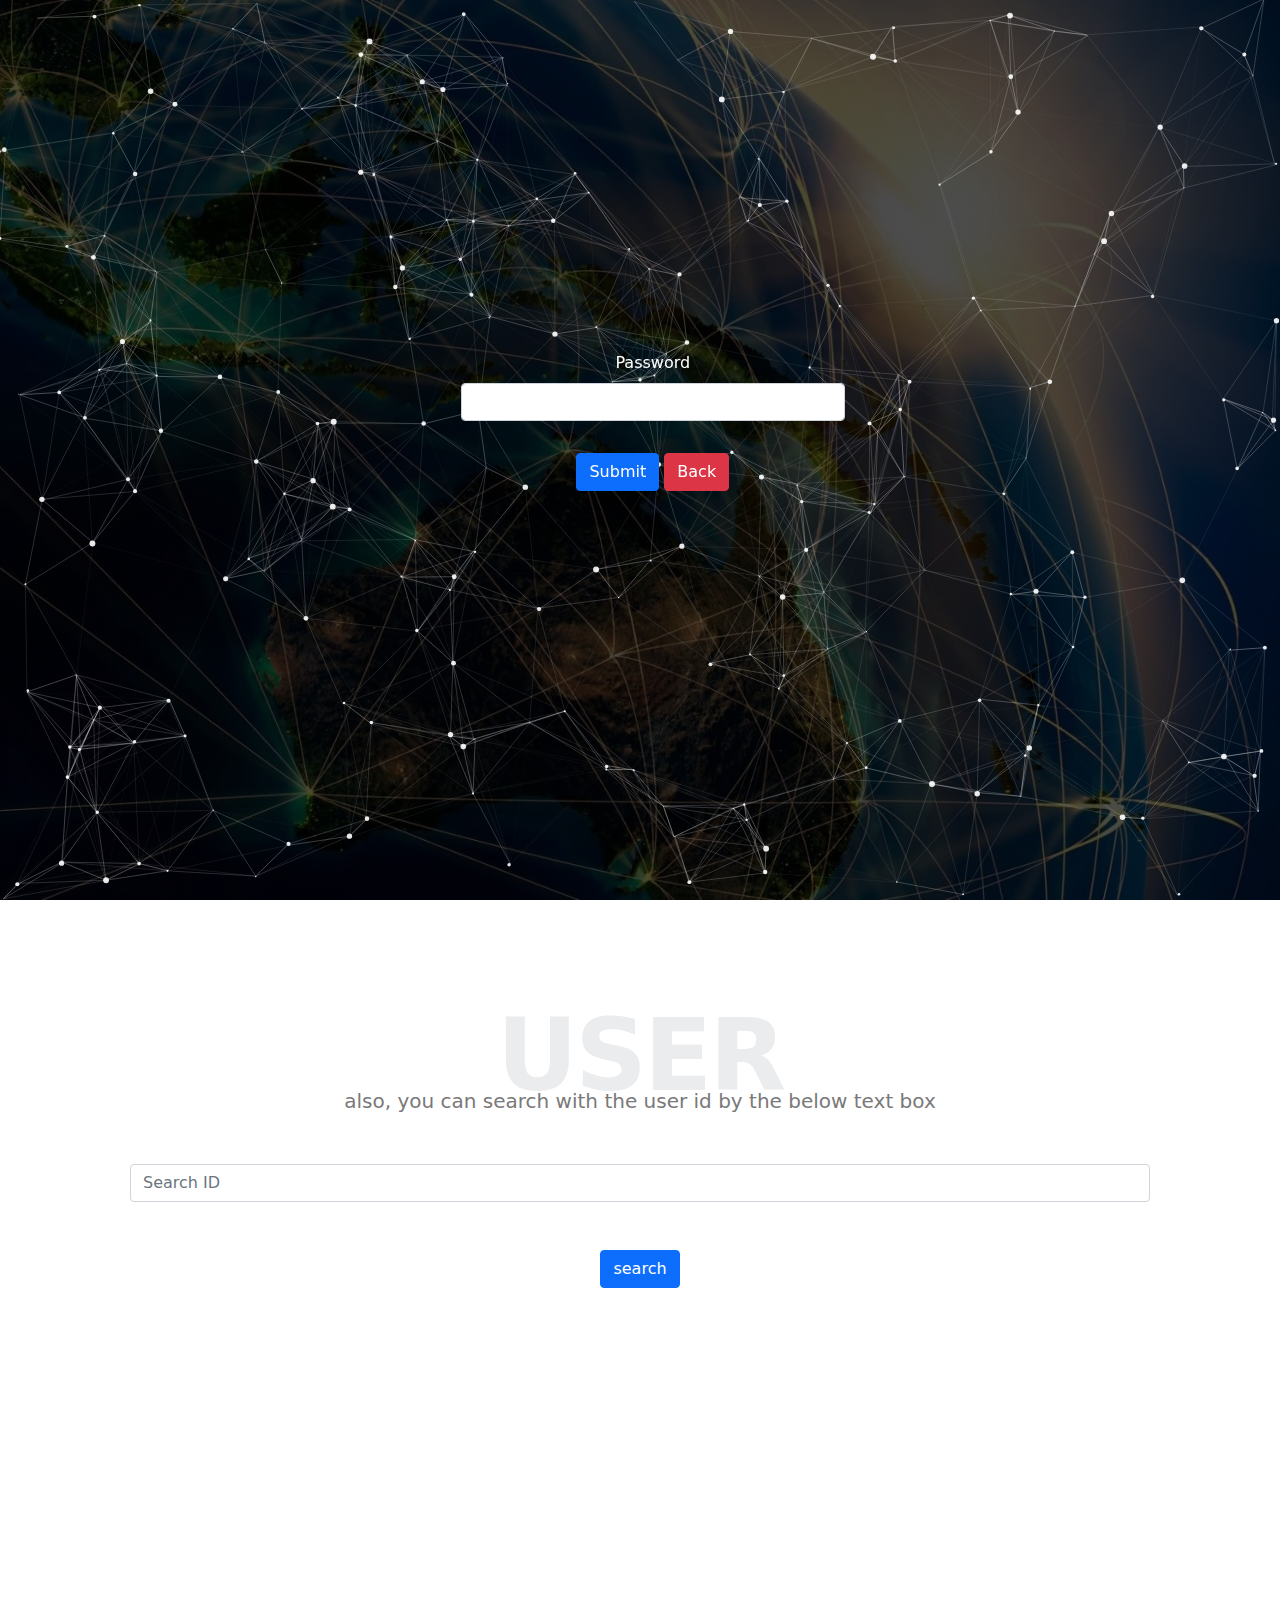
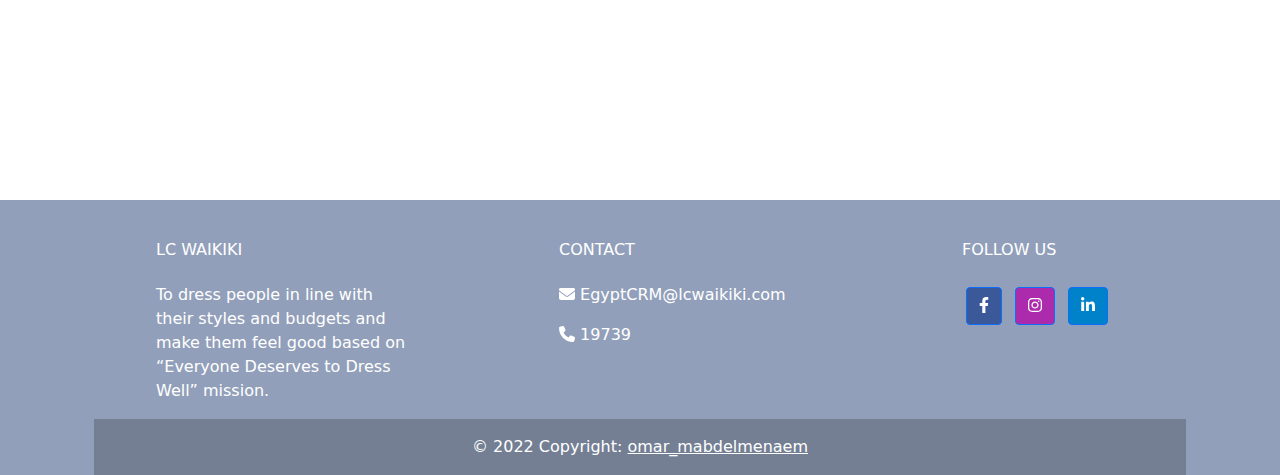
==== commit 2fec6b71: "particles-js" ====
--- a/sm.html
+++ b/sm.html
@@ -222,7 +222,7 @@
     <!-- end header -->
     <main>
         <!-- password div -->
-        <div id="smPassword">
+        <div id="particles-js">
             <form class=" justify-content-center text-center" action="#" onsubmit="smPassword()">
 
                 <div class="mb-3">
@@ -351,7 +351,10 @@
     <script src="js/bootstrap.min.js"></script>
     <script src="js/main.js"></script>
     <script src="js/all.min.js"></script>
-
+    <script src="js/particles.js"></script>
+    <script src="js/app.js"></script>
+    
+  
 </body>
 
 </html>--- a/css/style.css
+++ b/css/style.css
@@ -4,8 +4,10 @@
 
 /* header sm  */
 
-#smPassword {
-    background-color: black;
+#particles-js {
+    background-image: linear-gradient(rgba(0, 0, 0, 0.7), rgba(0, 0, 0, 0.7)), url('../pic/passBack.webp');
+    background-repeat: no-repeat;
+    background-size:cover;
     position: fixed;
     width: 100%;
     height: 100vh;
@@ -14,7 +16,7 @@
     z-index: 9999;
 }
 
-#smPassword form {
+#particles-js form {
     width: 30vw;
     height: 30vh;
     position: absolute;
@@ -66,7 +68,7 @@
 }
 
 @media only screen and (max-width: 961px) {
-    main .divSearch, #smPassword form {
+    main .divSearch, #particles-js form {
         width: 60vw;
         height: 60vh;
 
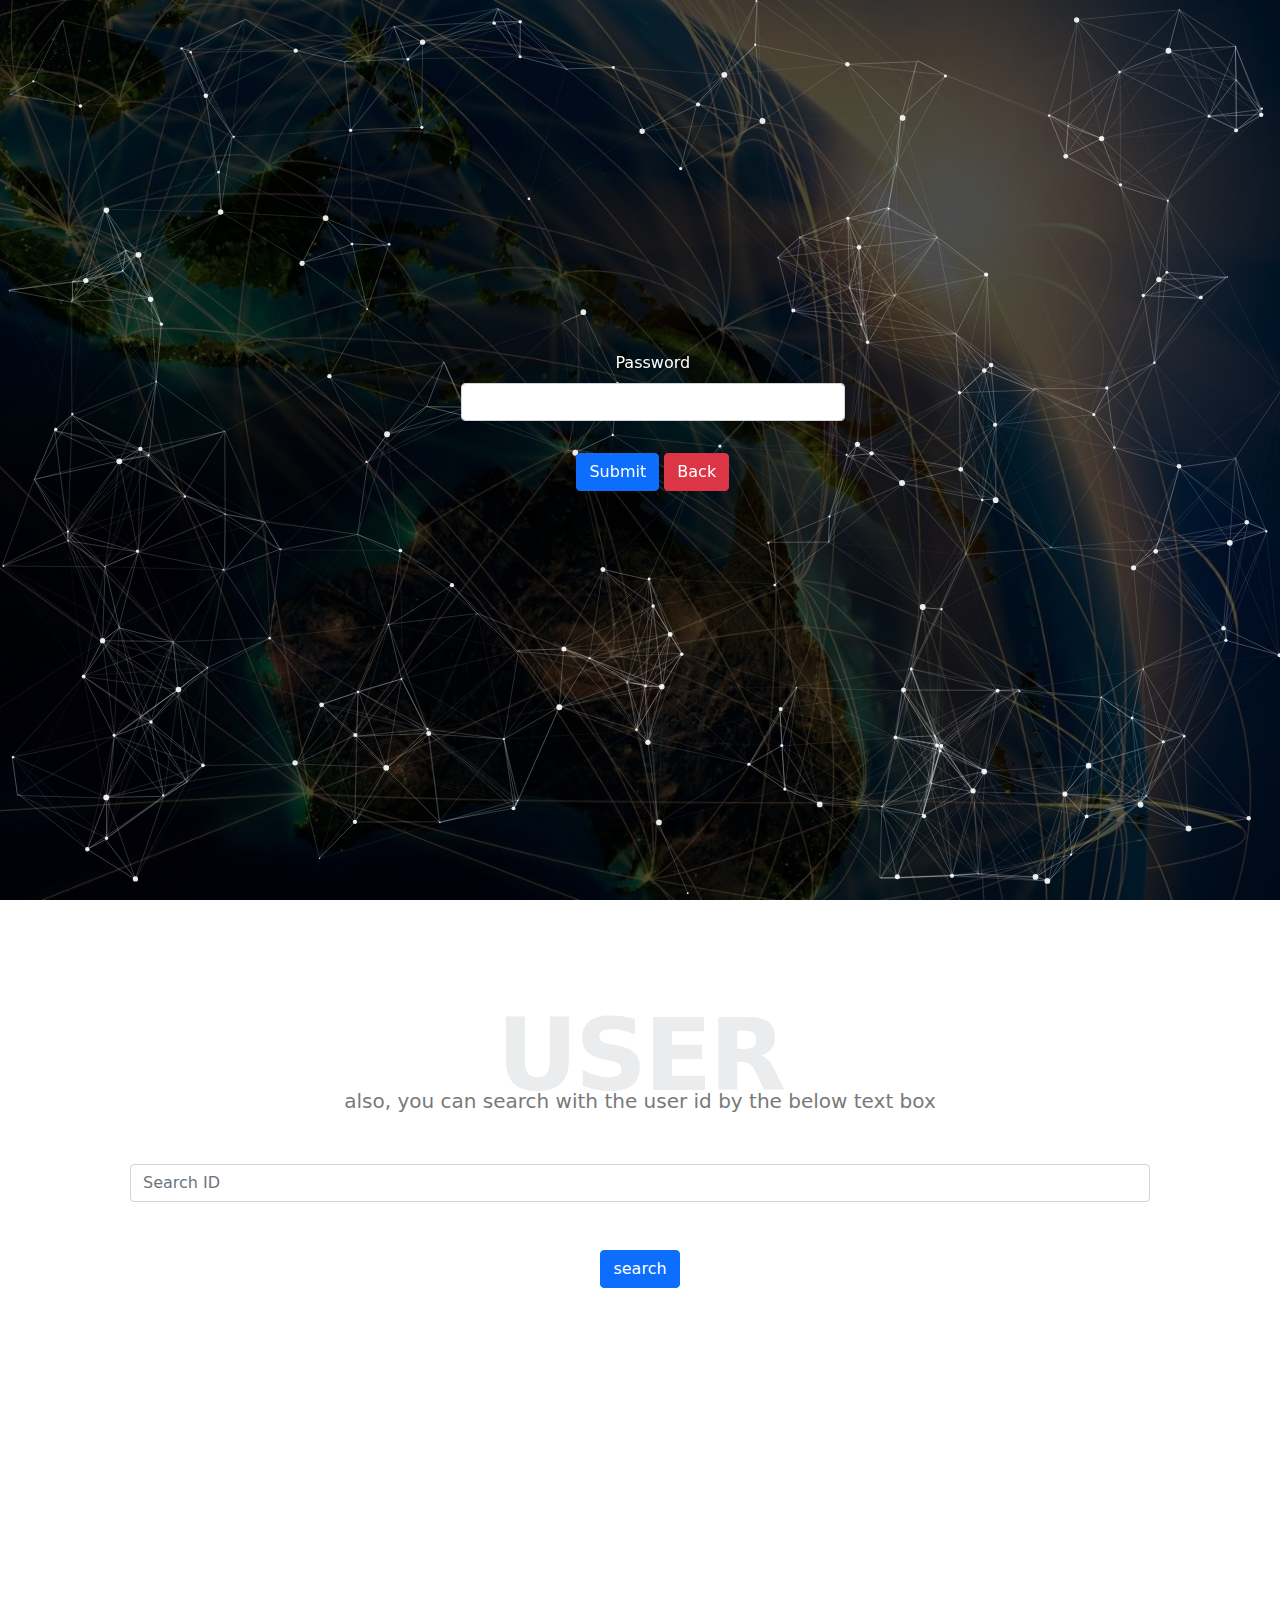
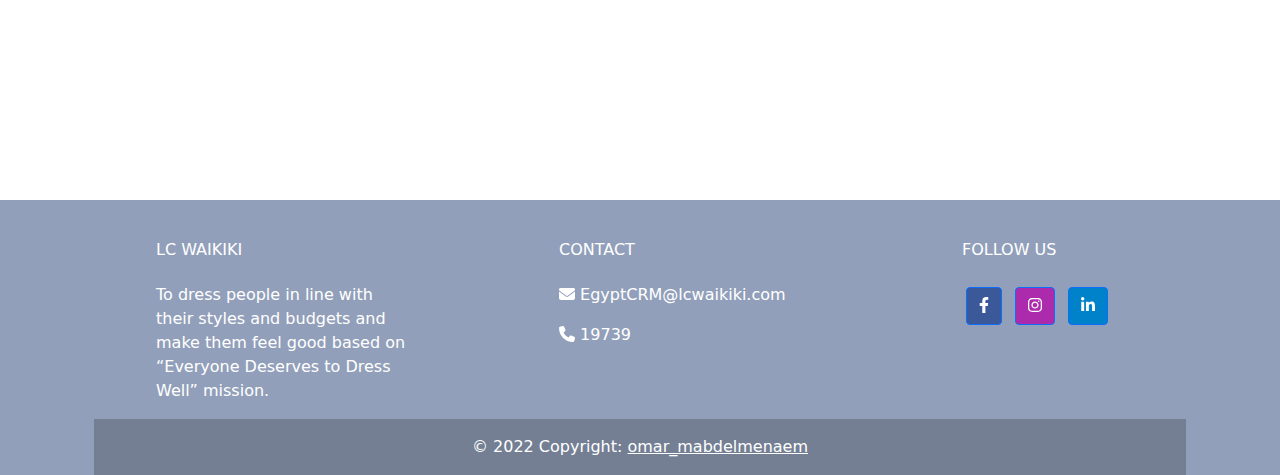
==== commit 49f980b2: "Script" ====
--- a/sm.html
+++ b/sm.html
@@ -255,8 +255,8 @@
         <!-- user  search -->
         <div class="smBody pt-5 text-center  bg-white py-5">
             <div class=" container  smUserSearch py-5">
-                <h3>USER</h3>
-                <p>also, you can search with the user id by the below text box </p>
+                <h3 class="divHeader">USER</h3>
+                <p class="divPar">also, you can search with the user id by the below text box </p>
                 <form action="#" onsubmit="sID()" class="mt-5 px-5">
 
                     <input type="number" class="form-control" id="sSid" required placeholder="Search ID">
--- a/css/style.css
+++ b/css/style.css
@@ -92,7 +92,7 @@
     border-radius: 10px;
 }
 
-.smUserSearch h3 {
+.divHeader {
 
 
     color: #ebeced;
@@ -103,7 +103,7 @@
     margin: 0;
 }
 
-.smUserSearch p {
+.divPar {
     margin: -30px 0 0;
     font-size: 20px;
     text-align: center;
@@ -154,4 +154,14 @@
     position: relative;
 }
 
+
+.divCopy{
+    position: relative;
+}
+
+.btnCopy{
+    position: absolute;
+    top: 0;
+    right: 0;
+}
 /* agent page  */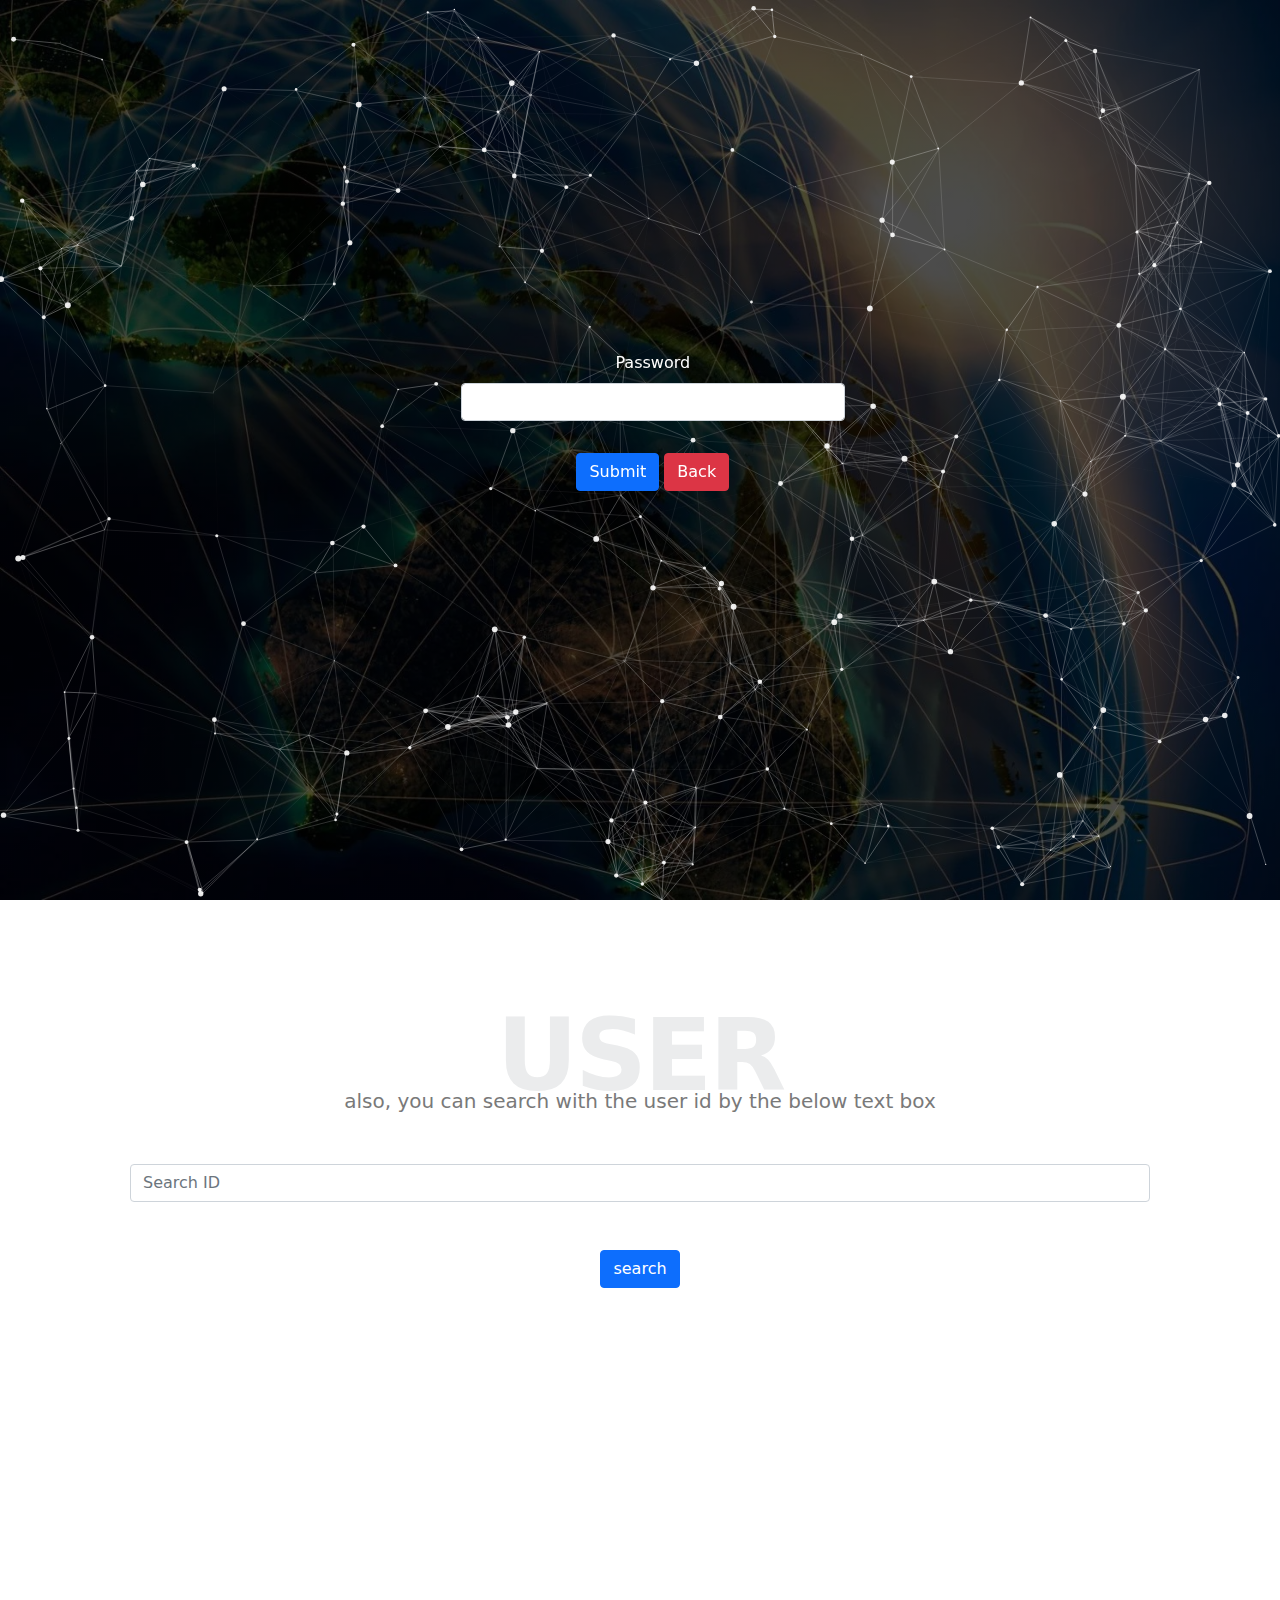
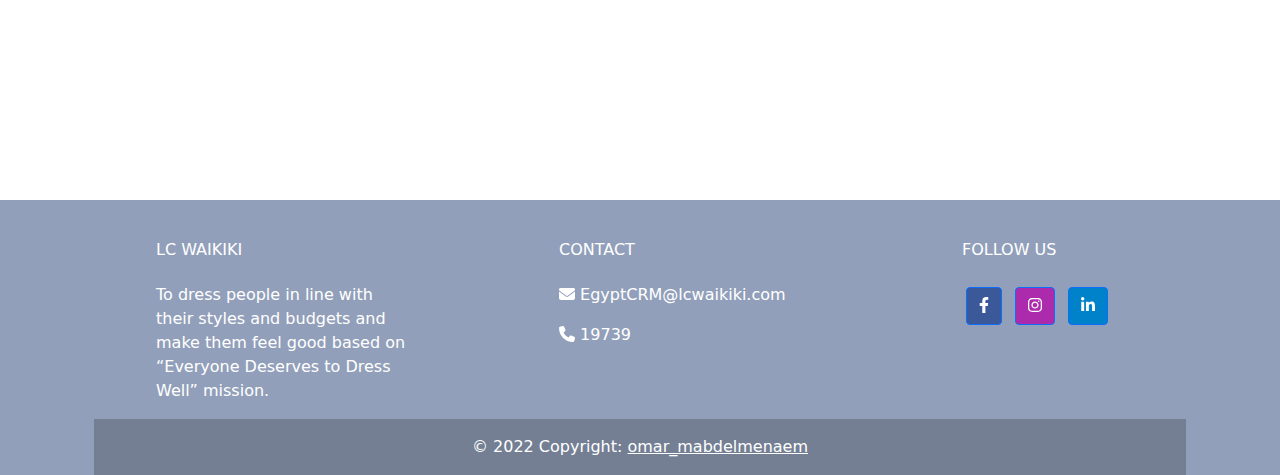
==== commit b107c30d: "target" ====
--- a/sm.html
+++ b/sm.html
@@ -313,7 +313,7 @@
 
                         <!-- Facebook -->
                         <a class="btn btn-primary btn-floating m-1" style="background-color: #3b5998"
-                            href="https://www.facebook.com/LCWaikikiEgypt/" role="button"><i
+                            href="https://www.facebook.com/LCWaikikiEgypt/" role="button" target="_blank"><i
                                 class="fab fa-facebook-f"></i></a>
 
 
@@ -322,12 +322,12 @@
 
                         <!-- Instagram -->
                         <a class="btn btn-primary btn-floating m-1" style="background-color: #ac2bac"
-                            href="https://www.instagram.com/lcwaikikiegypt/" role="button"><i
+                            href="https://www.instagram.com/lcwaikikiegypt/" role="button" target="_blank"><i
                                 class="fab fa-instagram"></i></a>
 
                         <!-- Linkedin -->
                         <a class="btn btn-primary btn-floating m-1" style="background-color: #0082ca"
-                            href="https://tr.linkedin.com/company/lc-waikiki" role="button"><i
+                            href="https://tr.linkedin.com/company/lc-waikiki" role="button" target="_blank"><i
                                 class="fab fa-linkedin-in"></i></a>
 
                     </div>
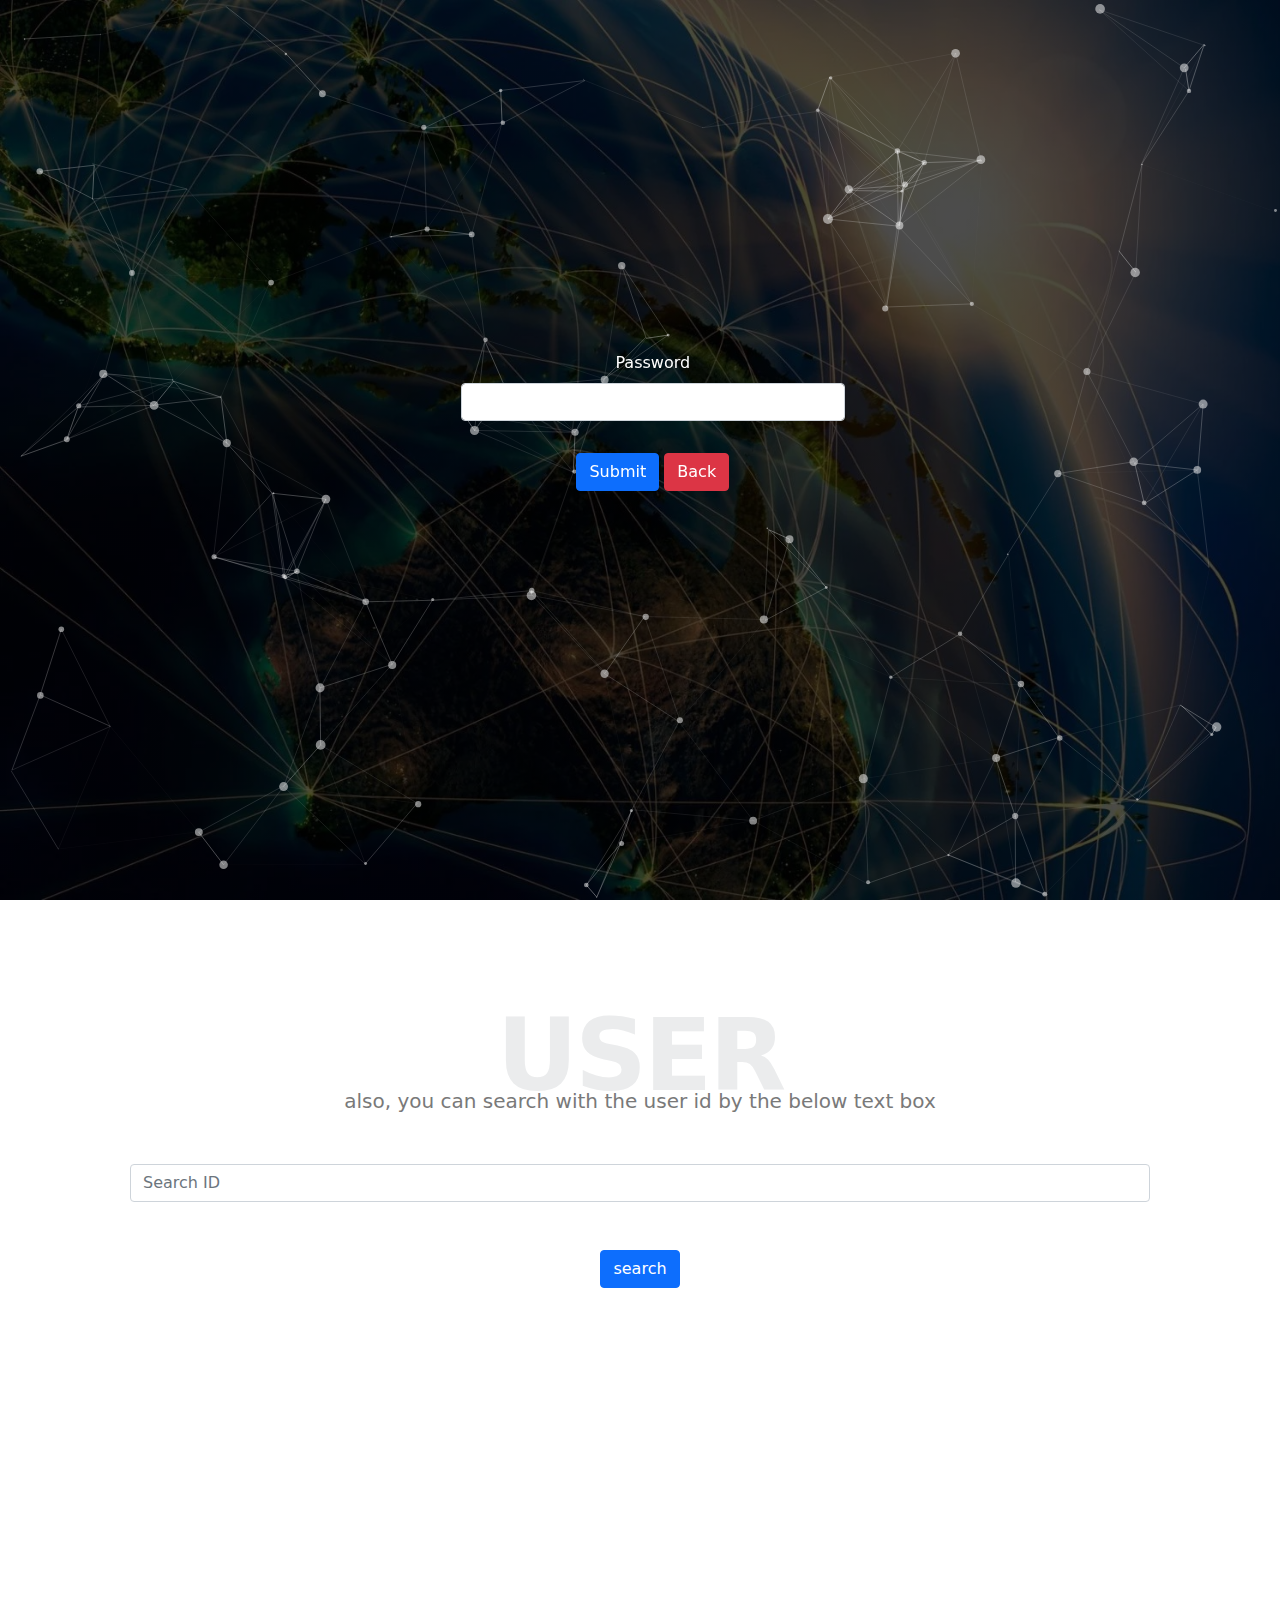
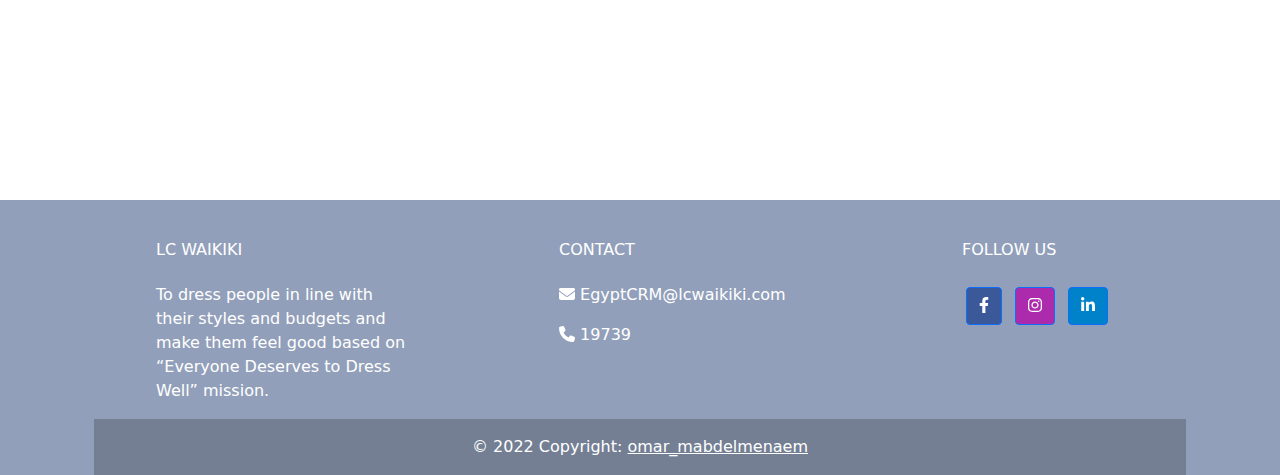
==== commit f3b1e58e: "pjs" ====
--- a/sm.html
+++ b/sm.html
@@ -222,7 +222,7 @@
     <!-- end header -->
     <main>
         <!-- password div -->
-        <div id="particles-js">
+        <div id="particles-js" >
             <form class=" justify-content-center text-center" action="#" onsubmit="smPassword()">
 
                 <div class="mb-3">
@@ -240,7 +240,6 @@
 
 
 
-        <!-- https://sniffer.global-bilgi.com.tr/379/Welcome/ChangeLanguage?language=tr-TR       -->
         <div class="smHeader text-white">
 
 
--- a/css/style.css
+++ b/css/style.css
@@ -7,7 +7,7 @@
 #particles-js {
     background-image: linear-gradient(rgba(0, 0, 0, 0.7), rgba(0, 0, 0, 0.7)), url('../pic/passBack.webp');
     background-repeat: no-repeat;
-    background-size:cover;
+    background-size: cover;
     position: fixed;
     width: 100%;
     height: 100vh;
@@ -120,7 +120,7 @@
 /* agent page  */
 
 
-.agentHeader {
+.agentLinks {
     position: relative;
     width: 100%;
     height: 100vh;
@@ -155,13 +155,32 @@
 }
 
 
-.divCopy{
+.divCopy {
     position: relative;
 }
 
-.btnCopy{
+.btnCopy {
     position: absolute;
     top: 0;
     right: 0;
 }
+
+.agentHeader {
+    position: relative;
+    width: 100%;
+    height: 100vh;
+    background-image: linear-gradient(rgba(0, 0, 0, 0.7), rgba(0, 0, 0, 0.7)), url(../pic/lcwaikiki-20-768x512\ \(1\).jpg);
+    background-position: center;
+    background-repeat: no-repeat;
+    background-size: cover;
+    display: flex;
+    align-content: flex-end;
+    justify-content: center;
+    flex-direction: column;
+}
+
+.agentHeader h2 {
+    font-size: 85px;
+}
+
 /* agent page  */